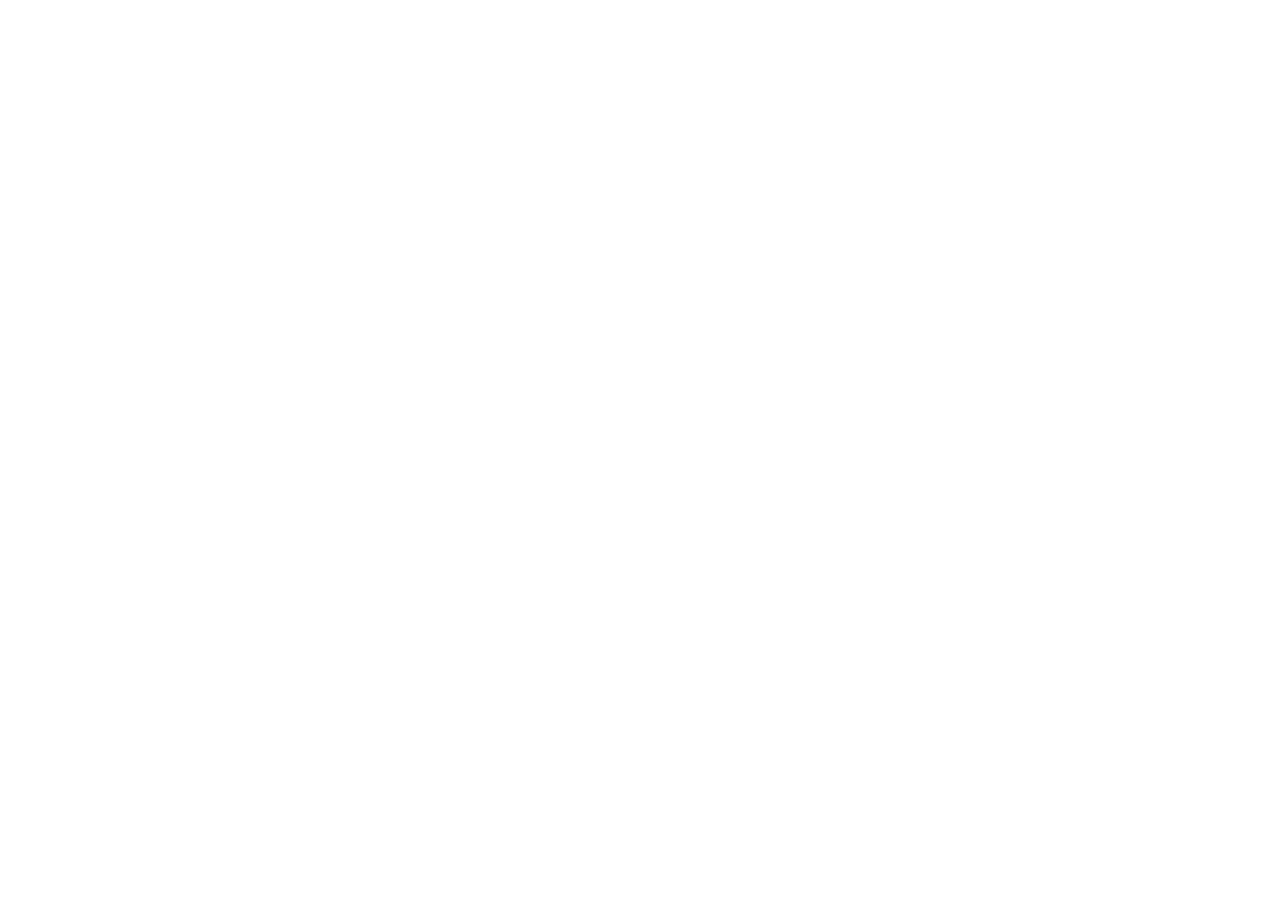
==== index.html @ 25407924 "Create index.html" ====
<!DOCTYPE html>
<html lang="en">
<head>
    <meta charset="UTF-8">
    <meta name="viewport" content="width=device-width, initial-scale=1.0">
    <meta http-equiv="X-UA-Compatible" content="ie=edge">
    <title>Document</title>
</head>
<body>
    
</body>
</html>
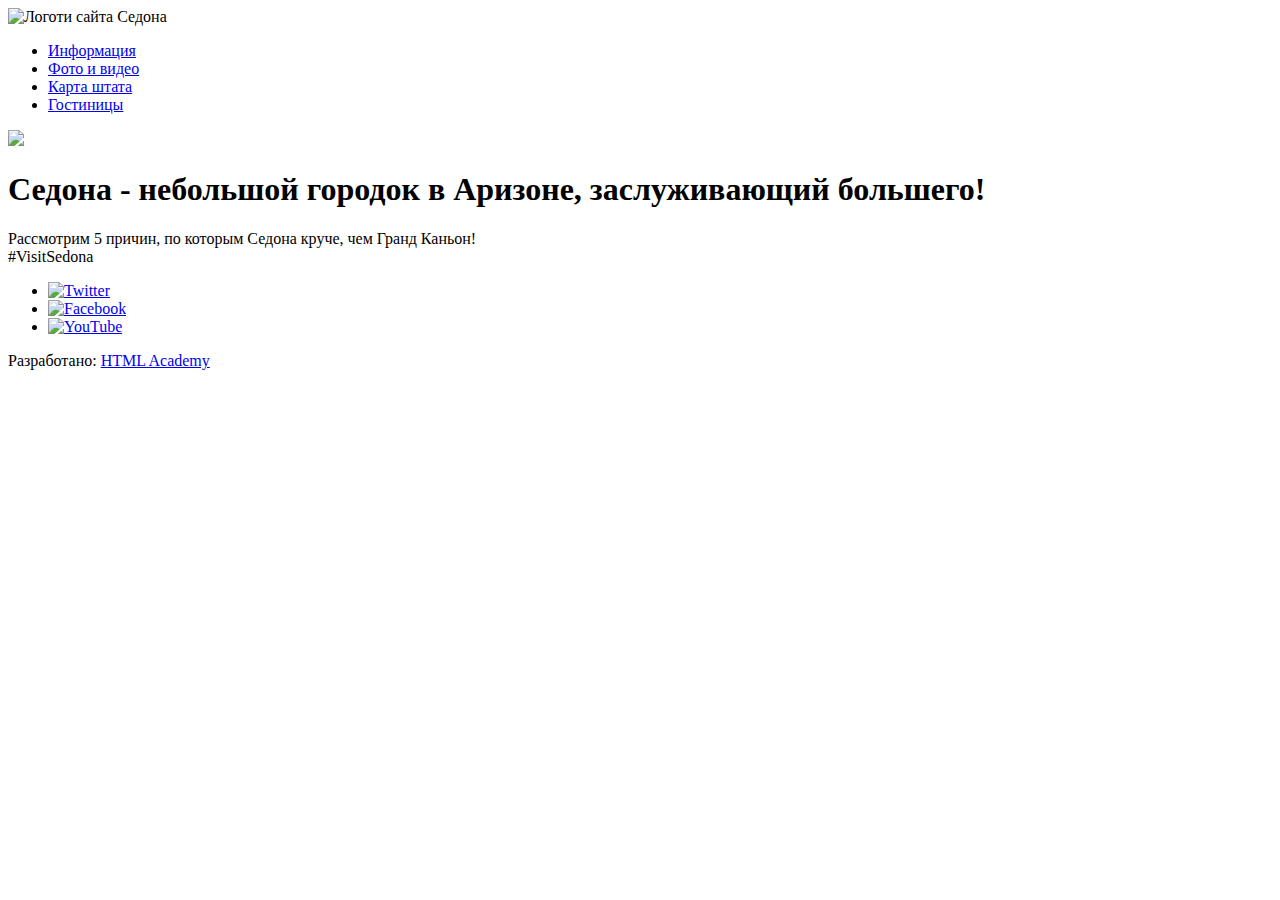
==== commit d10720ee: "Разметка Sedona" ====
--- a/index.html
+++ b/index.html
@@ -1,12 +1,56 @@
 <!DOCTYPE html>
-<html lang="en">
+<html lang="ru">
 <head>
     <meta charset="UTF-8">
     <meta name="viewport" content="width=device-width, initial-scale=1.0">
     <meta http-equiv="X-UA-Compatible" content="ie=edge">
-    <title>Document</title>
+    <title>Sedona</title>
 </head>
 <body>
-    
+    <header class="main-header">
+        <nav class="main-navigation">
+            <a class="main-header-logo">
+                <img src="#" width="150" height="150" alt="Логоти сайта Седона">
+            </a>
+            <ul class="site-navigation">
+                <li><a href="info.html">Информация</a></li>
+                <li><a href="gallery.html">Фото и видео</a></li>
+                <li><a href="map.html">Карта штата</a></li>
+                <li><a href="hotels.html">Гостиницы</a></li>
+            </ul>
+        </nav>
+    </header>
+
+    <main class="container">
+        <div class="welcome">
+            <img src="#">
+            <h1 class="breadcumbers">Седона - небольшой городок в Аризоне, заслуживающий большего!</h1>
+        </div>
+        <section class="advantage">
+            <span>Рассмотрим 5 причин, по которым Седона круче, чем Гранд Каньон!</span>
+            
+        </section>
+    </main>
+
+    <footer class="main-footer">
+        <span class="teg">#VisitSedona</span>
+        <div class="social">
+            <ul class="social-button">
+                <li class="Twitter">
+                    <a href="#"><Img src="#" alt="Twitter"></a>
+                </li>
+                <li class="Facebook">
+                    <a href="#"><Img src="#" alt="Facebook"></a>
+                </li>
+                <li class="YouTube">
+                    <a href="#"><Img src="#" alt="YouTube"></a>
+                </li>
+            </ul>
+        </div>
+        <div class="footer-copyriht">
+            <span>Разработано:</span>
+            <a class="button" href="https://htmlacademy.ru">HTML Academy</a>
+        </div>
+    </footer>
 </body>
 </html>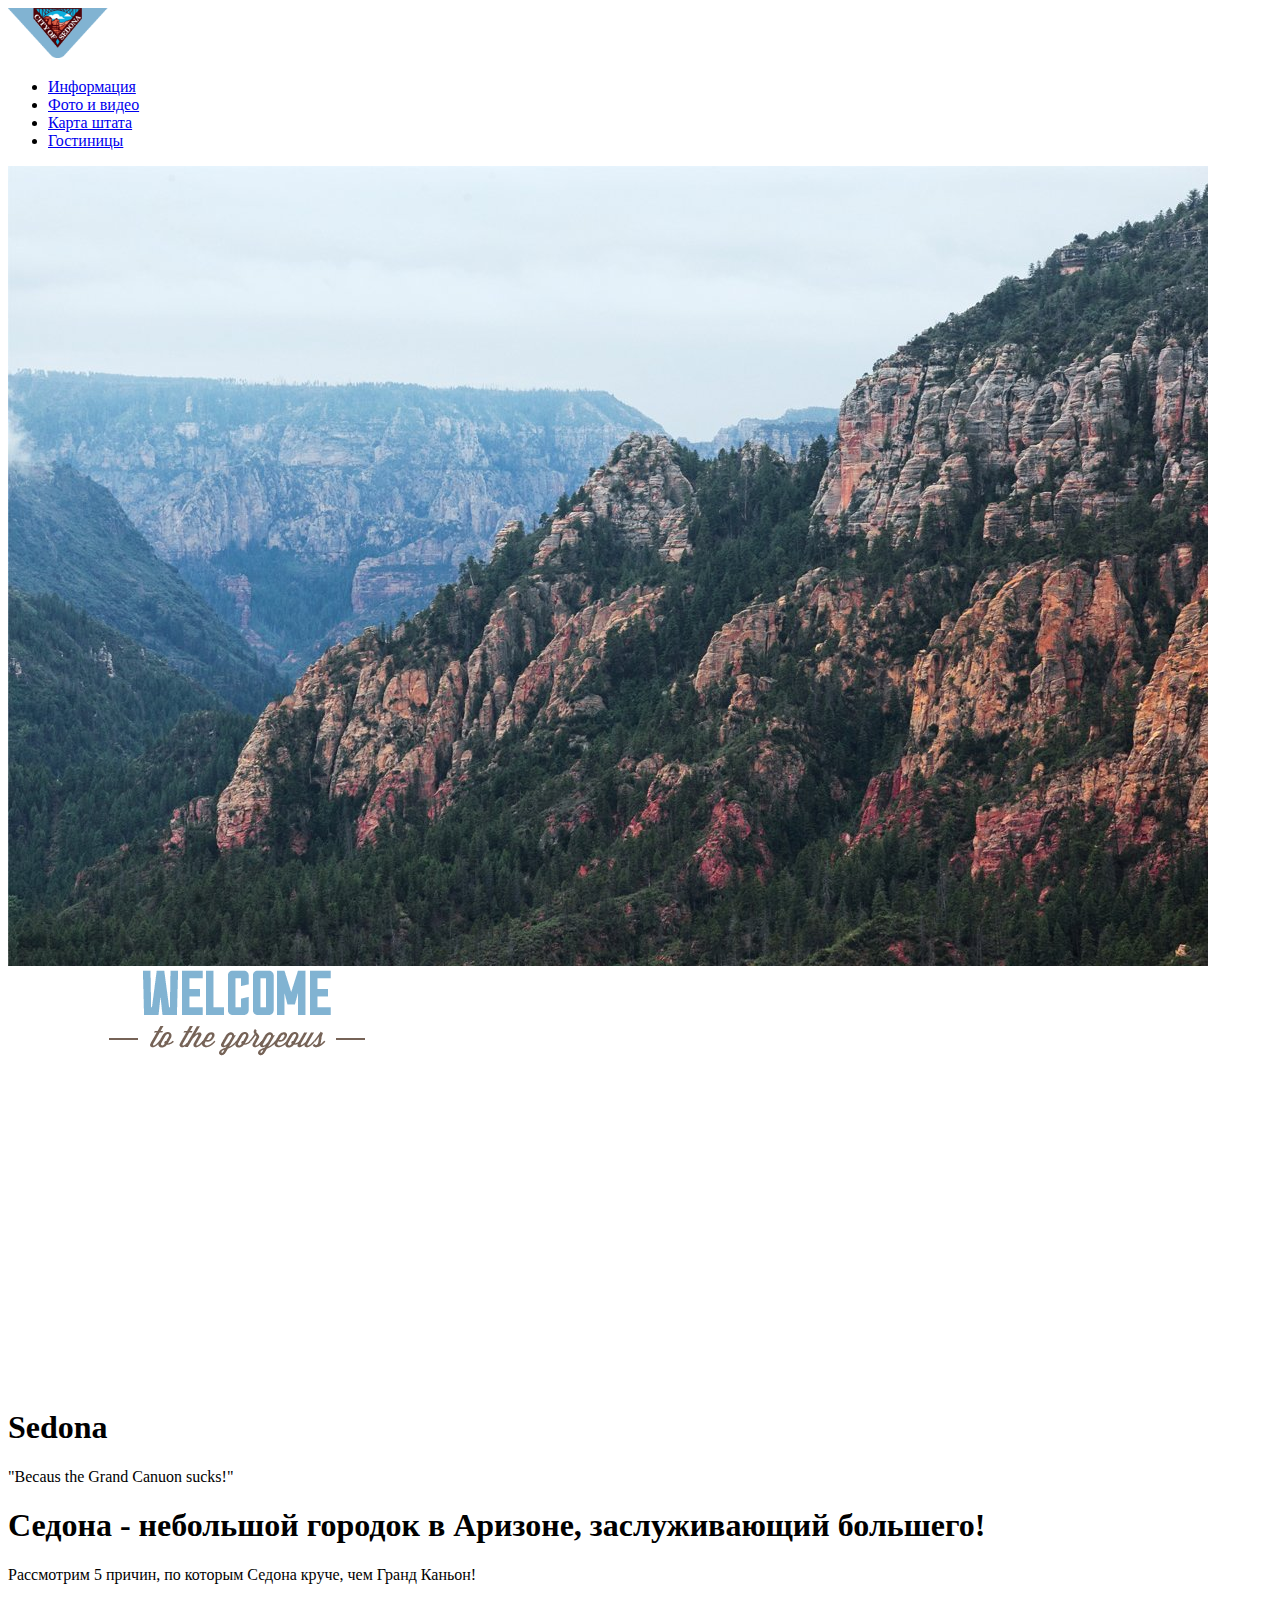
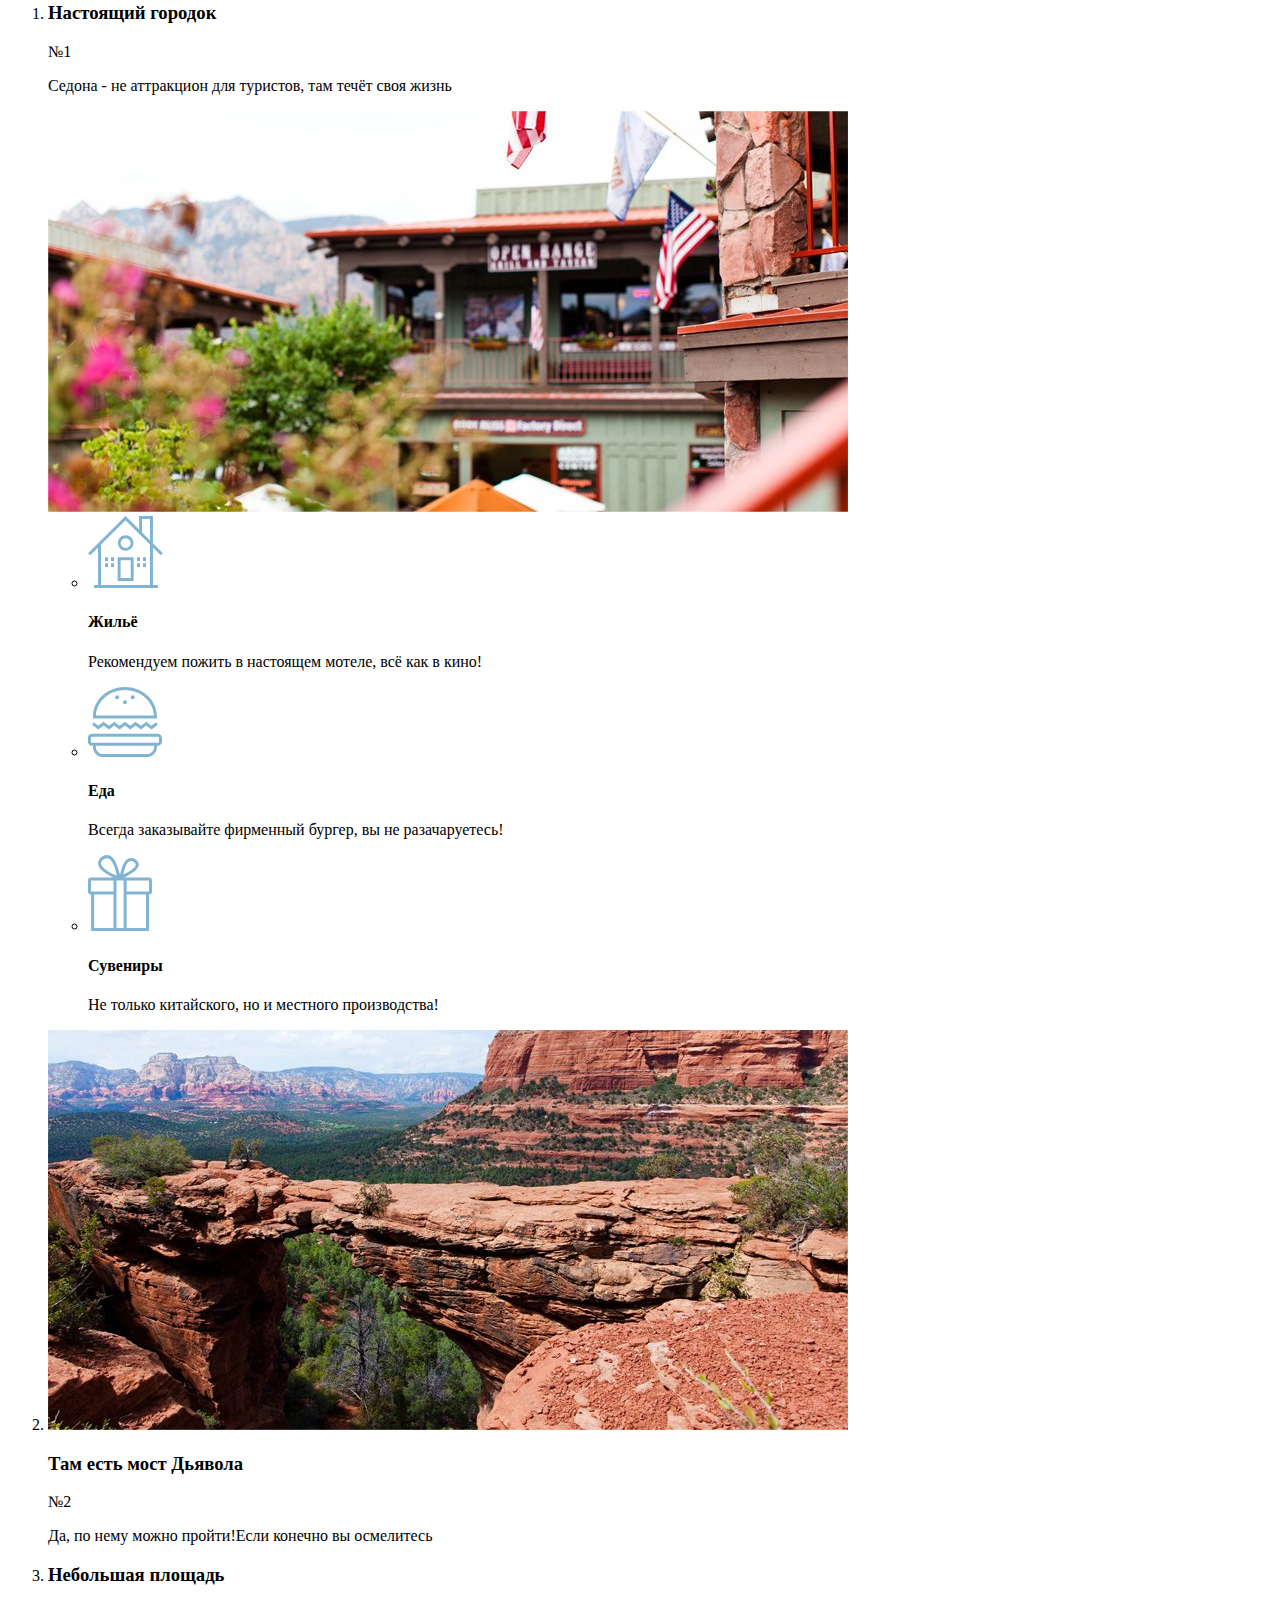
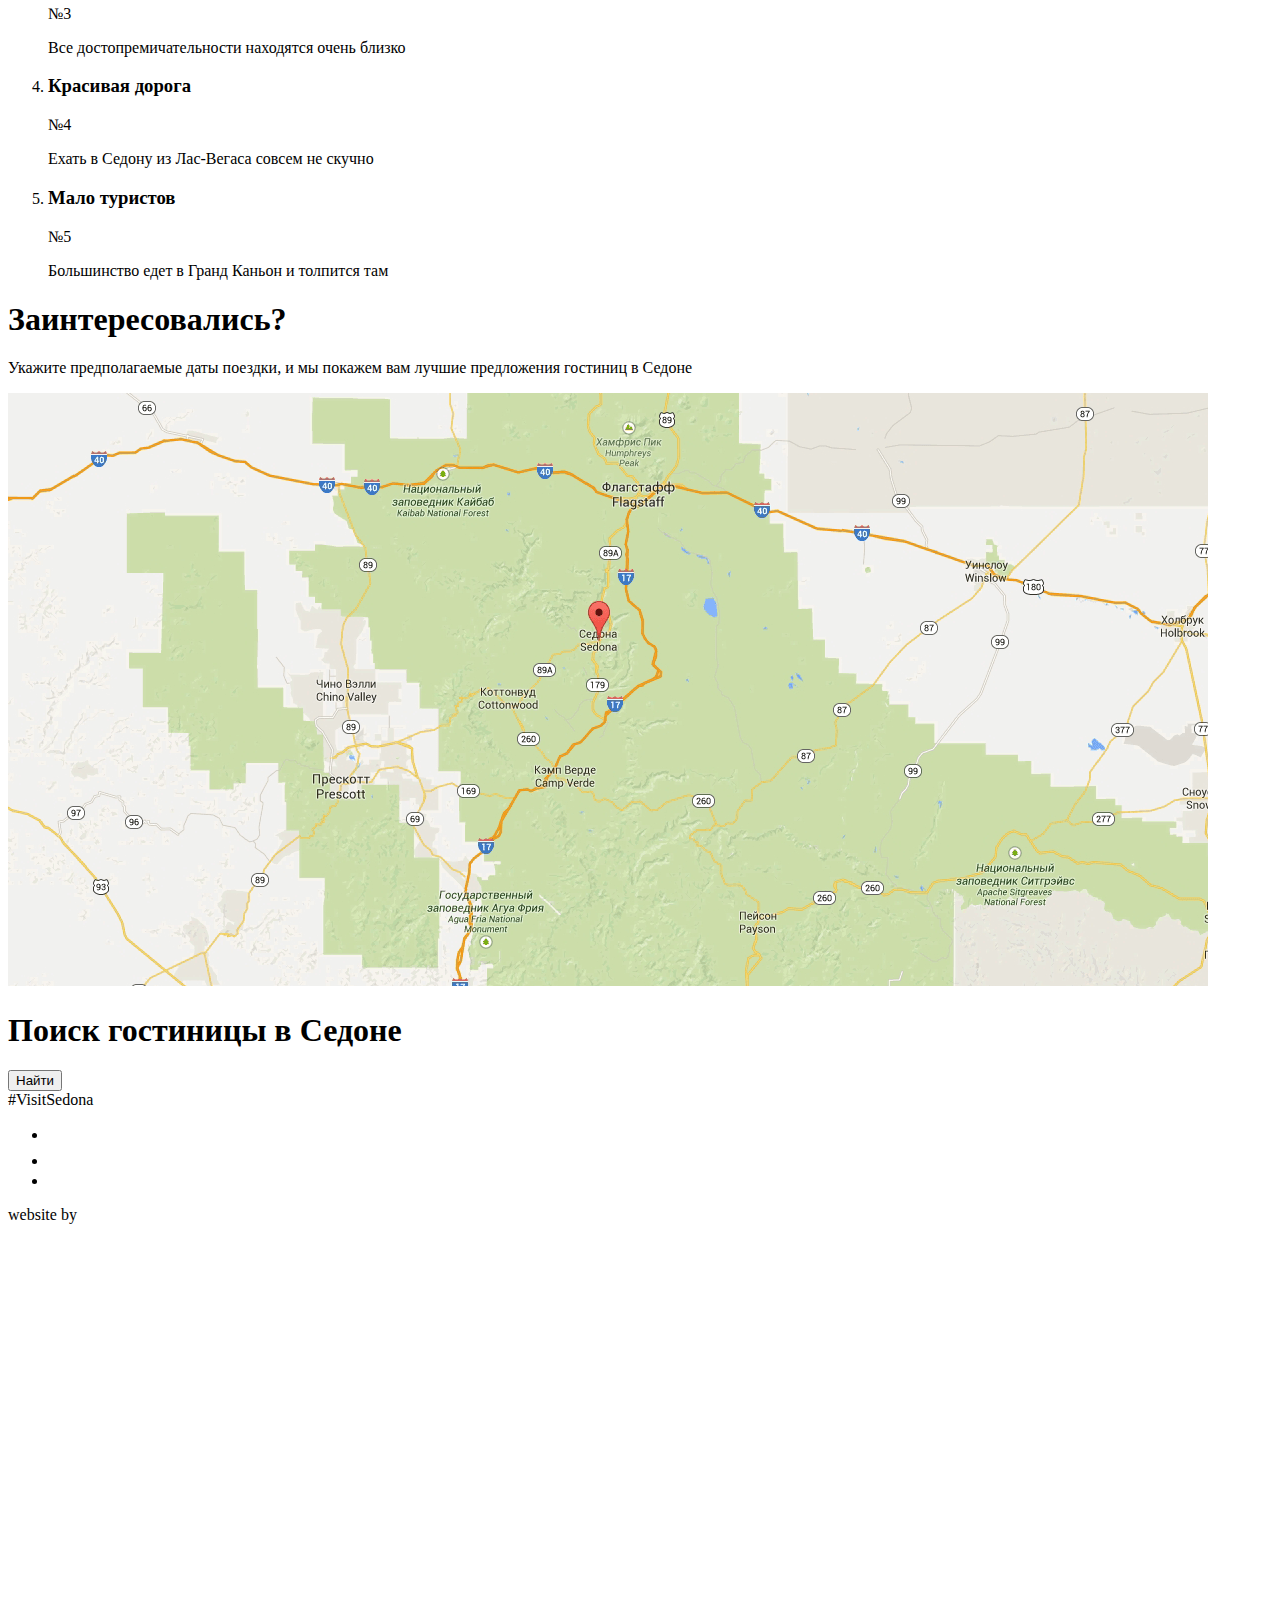
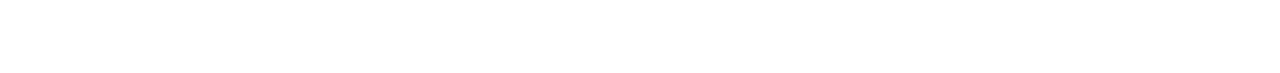
==== commit 0ec1bc1a: "Добавлены изображения, разметкa main и footer" ====
--- a/index.html
+++ b/index.html
@@ -4,13 +4,14 @@
     <meta charset="UTF-8">
     <meta name="viewport" content="width=device-width, initial-scale=1.0">
     <meta http-equiv="X-UA-Compatible" content="ie=edge">
-    <title>Sedona</title>
+    <title>Sedona - городок в Аризоне</title>
 </head>
+
 <body>
     <header class="main-header">
         <nav class="main-navigation">
             <a class="main-header-logo">
-                <img src="#" width="150" height="150" alt="Логоти сайта Седона">
+                <img src="img/sedona-logo.png" width="100" height="50" alt="Логоти сайта Седона">
             </a>
             <ul class="site-navigation">
                 <li><a href="info.html">Информация</a></li>
@@ -22,13 +23,85 @@
     </header>
 
     <main class="container">
+        <!--Приветствие-->
         <div class="welcome">
-            <img src="#">
-            <h1 class="breadcumbers">Седона - небольшой городок в Аризоне, заслуживающий большего!</h1>
+            <img src="img/showcase-bg.jpg">
+            <img src="img/welcome.png">
+            <img src="img/showcase-shape.png">
+            <h1>Sedona</h1>
+            <p>"Becaus the Grand Canuon sucks!"</p>
+            <h1 class="about">Седона - небольшой городок в Аризоне, заслуживающий большего!</h1>
         </div>
+        <!--Преимущества-->
         <section class="advantage">
             <span>Рассмотрим 5 причин, по которым Седона круче, чем Гранд Каньон!</span>
-            
+            <ol>
+                <li>
+                    <!--как определить размеры изображений-->
+                    <h3>Настоящий городок</h3>
+                    <p>№1</p>
+                    <p>Седона - не аттракцион для туристов, там течёт своя жизнь</p>
+                    <img src="img/sedona-photo1.jpg" alt="Фотография города Седона">
+                    <!--Жильё, еда, сувениры-->
+                    <ul>
+                        <li>
+                            <img src="img/house-icon.svg">
+                            <h4>Жильё</h4>
+                            <p>Рекомендуем пожить в настоящем мотеле, всё как в кино!</p>
+                        </li>
+                        <li>
+                            <img src="img/burger-icon.svg">
+                            <h4>Еда</h4>
+                            <p>Всегда заказывайте фирменный бургер, вы не разачаруетесь!</p>
+                        </li>
+                        <li>
+                            <img src="img/gift-icon.svg">
+                            <h4>Сувениры</h4>
+                            <p>Не только китайского, но и местного производства!</p>
+                        </li>
+                    </ul>
+                </li>
+
+                <li>
+                    <img src="img/sedona-photo2.jpg" alt="Фотография города Седона">
+                    <h3>Там есть мост Дьявола</h3>
+                    <p>№2</p>
+                    <p>Да, по нему можно пройти!Если конечно вы осмелитесь</p>
+                </li>
+
+                <li>
+                    <h3>Небольшая площадь</h3>
+                    <p>№3</p>
+                    <p>Все достопремичательности находятся очень близко</p>
+                </li>
+
+                <li>
+                    <h3>Красивая дорога</h3>
+                    <p>№4</p>
+                    <p>Ехать в Седону из Лас-Вегаса совсем не скучно</p>
+                </li>
+
+                <li>
+                    <h3>Мало туристов</h3>
+                    <p>№5</p>
+                    <p>Большинство едет в Гранд Каньон и толпится там</p>
+                </li>
+            </ol>
+        </section>
+        <!--Интерес-->
+        <div>
+            <h1>Заинтересовались?</h1>
+            <p>Укажите предполагаемые даты поездки, и мы покажем вам лучшие предложения гостиниц в Седоне</p>
+            <img src="img/map.png">
+        </div>
+
+        <section class="modal">
+            <h1>Поиск гостиницы в Седоне</h1>
+            <form>
+                <!--Здесь будет форма-->
+                <!--какой атрибут задается <button>, чтобы при наведении на конпку менялся крусор?-->
+                <button>Найти</button>
+            </form>
         </section>
     </main>
 
@@ -37,19 +110,20 @@
         <div class="social">
             <ul class="social-button">
                 <li class="Twitter">
-                    <a href="#"><Img src="#" alt="Twitter"></a>
+                    <!--Хочу добавить атрибут target. Что указывать в кавычках?-->
+                    <a href="https://twitter.com/"><img src="img/twitter-icon.svg" alt="Twitter"></a>
                 </li>
                 <li class="Facebook">
-                    <a href="#"><Img src="#" alt="Facebook"></a>
+                    <a href="https://ru-ru.facebook.com/"><img src="img/fb-icon.svg" alt="Facebook"></a>
                 </li>
                 <li class="YouTube">
-                    <a href="#"><Img src="#" alt="YouTube"></a>
+                    <a href="https://www.youtube.com/"><img src="img/youtube-icon.svg" alt="YouTube"></a>
                 </li>
             </ul>
         </div>
         <div class="footer-copyriht">
-            <span>Разработано:</span>
-            <a class="button" href="https://htmlacademy.ru">HTML Academy</a>
+            <span>website by</span>
+            <a class="button" href="https://htmlacademy.ru"><img src="img/htmlacademy-logo.svg"></a>
         </div>
     </footer>
 </body>
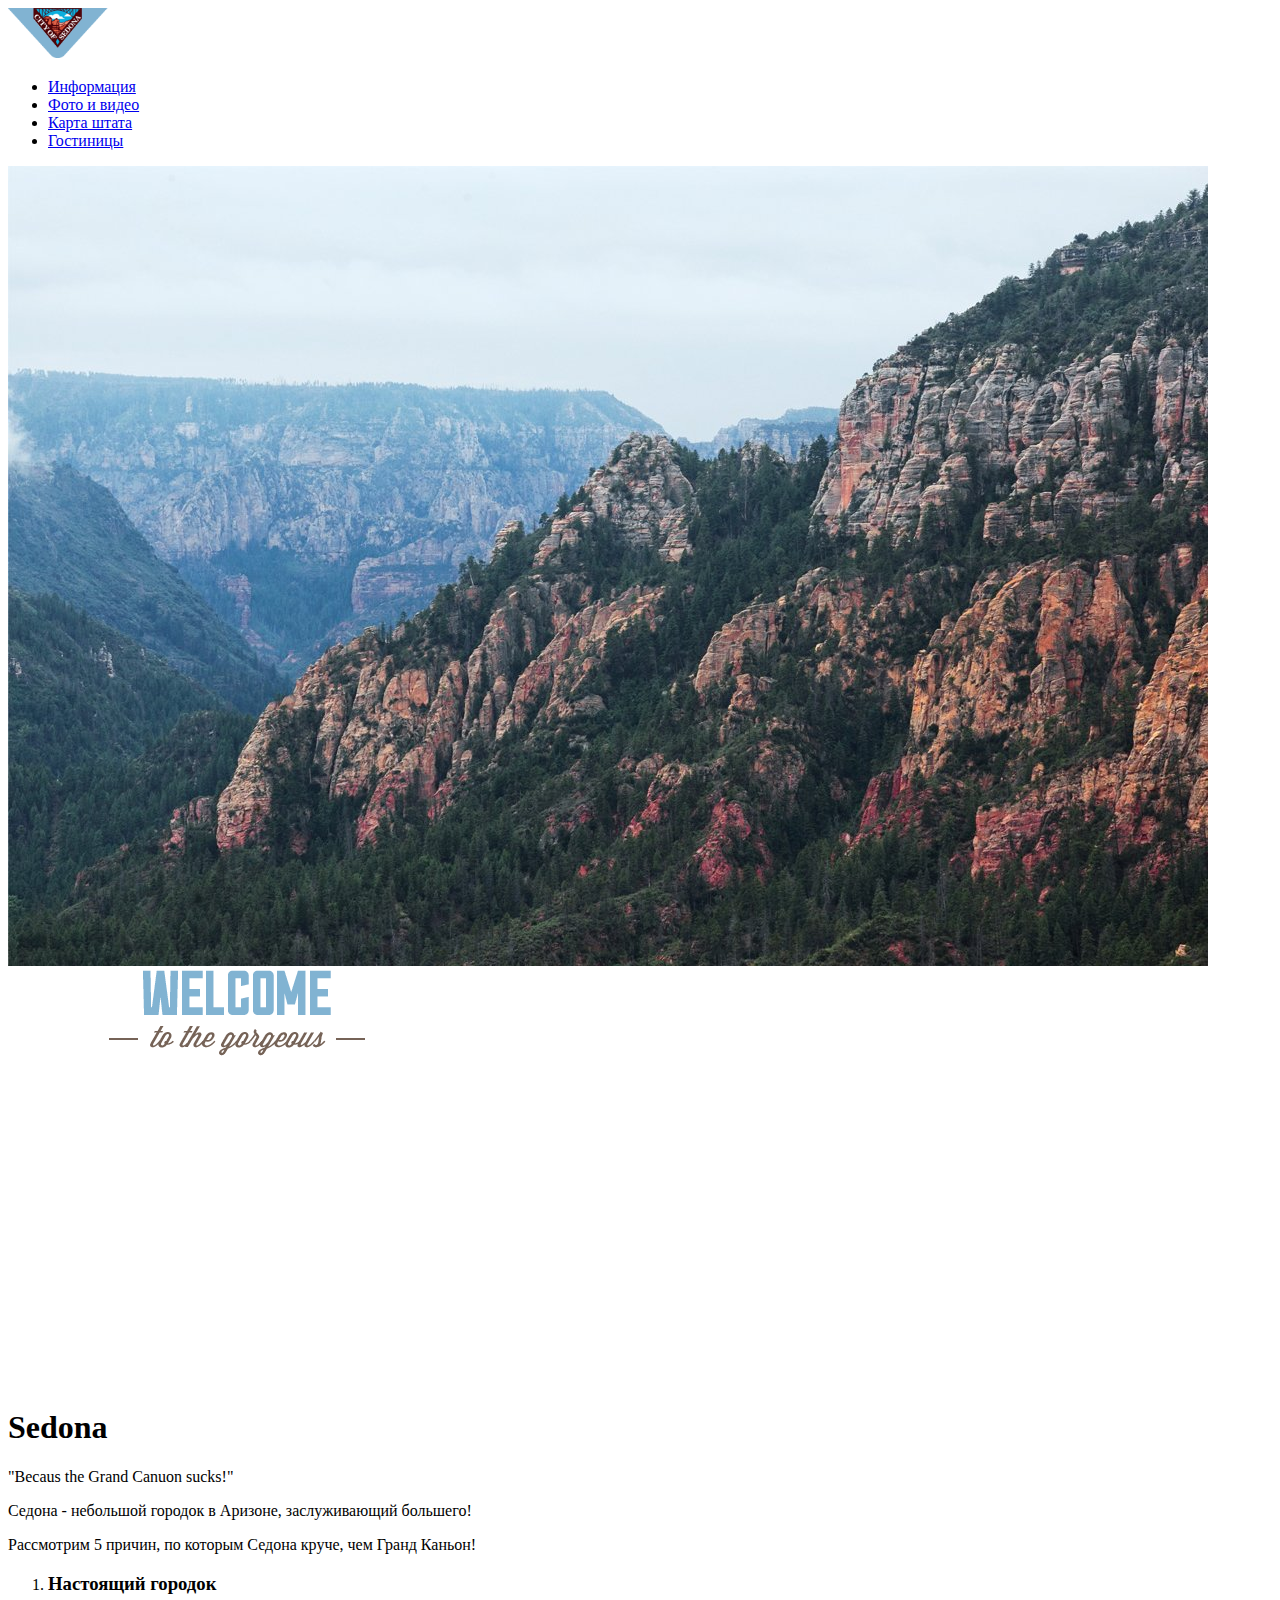
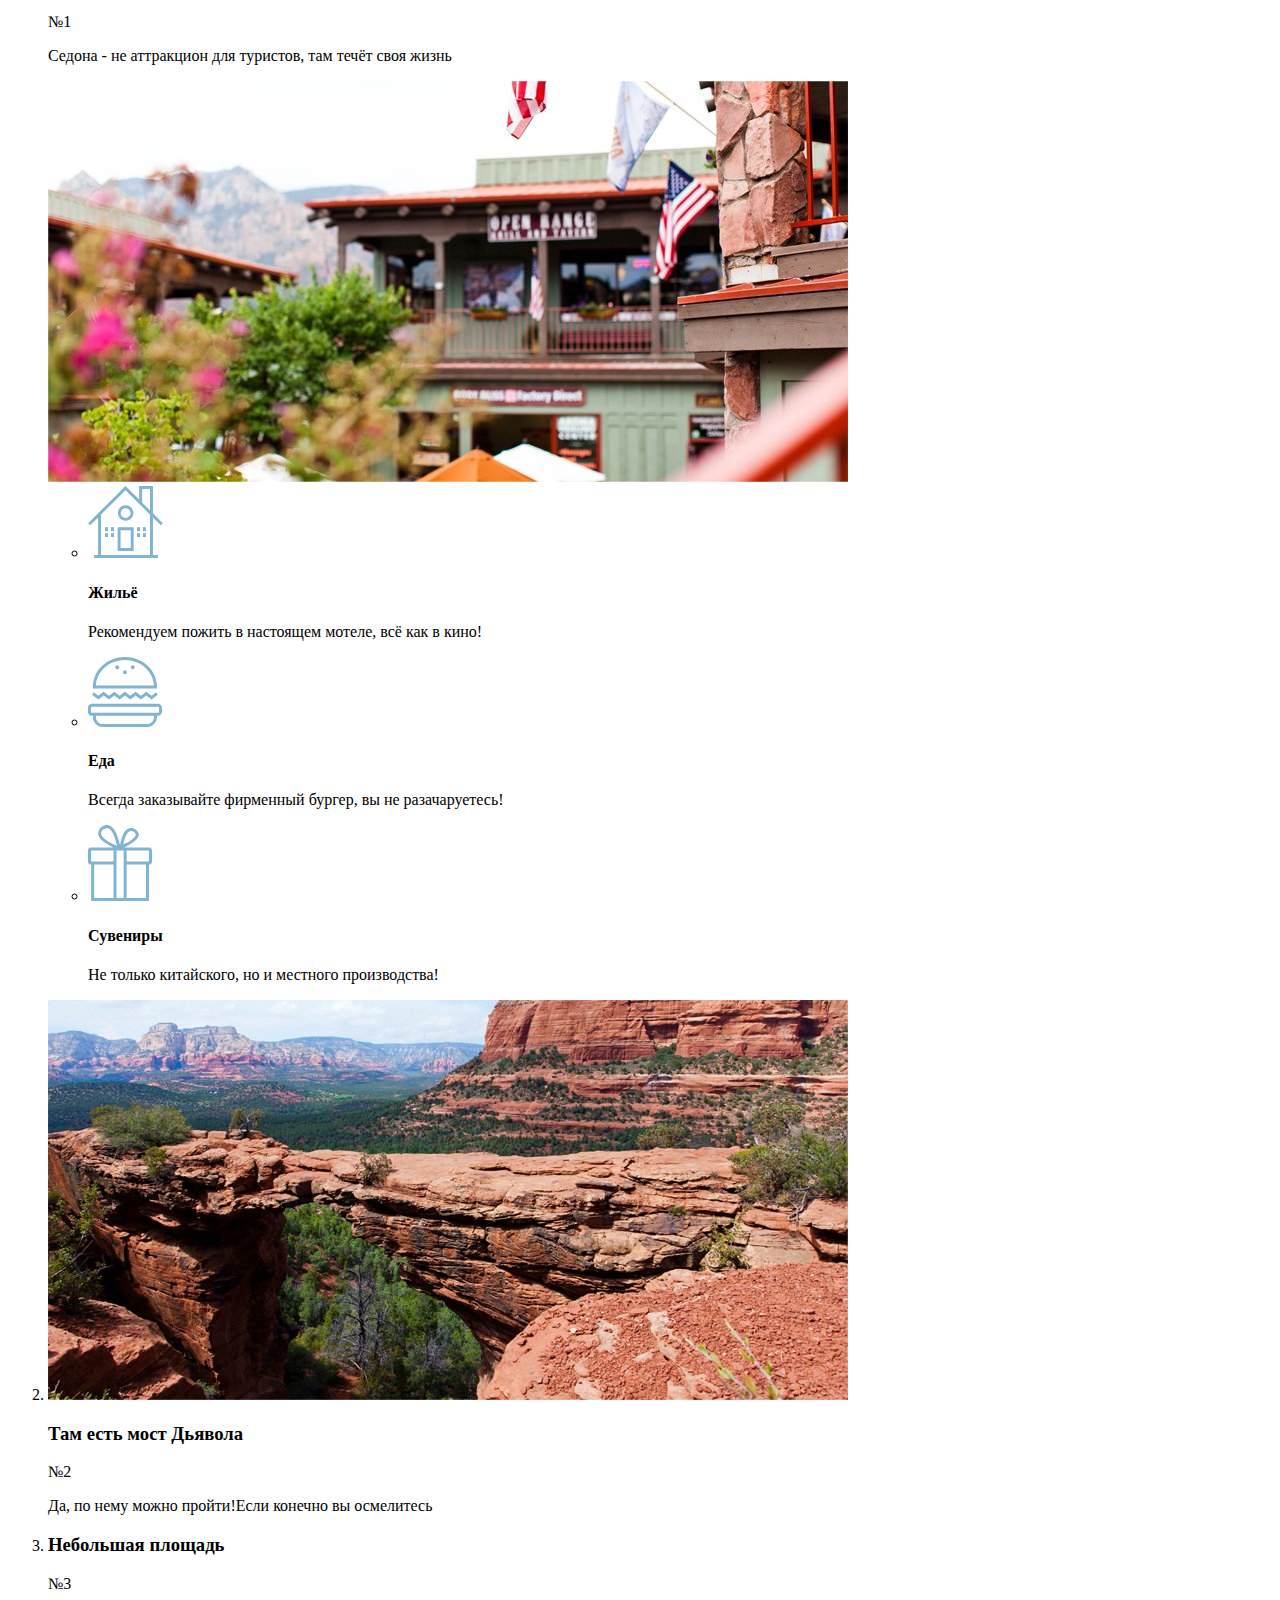
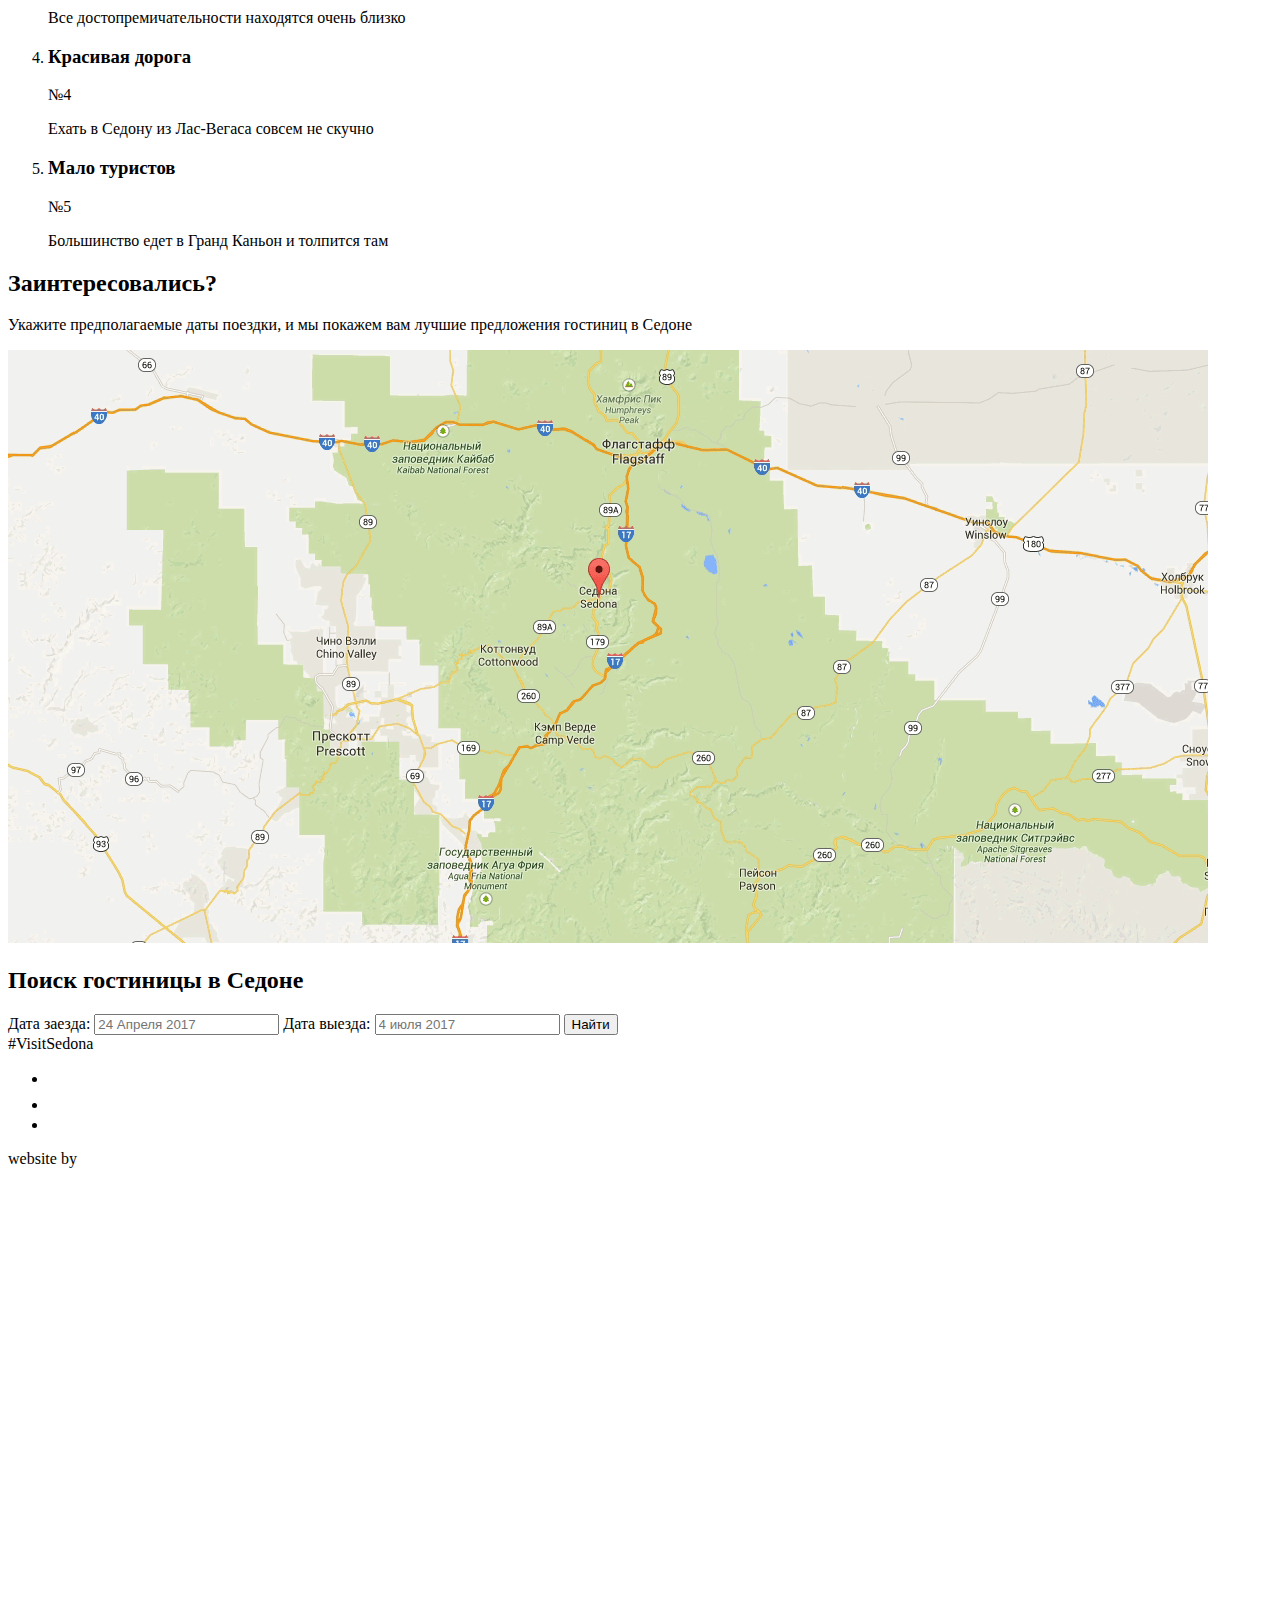
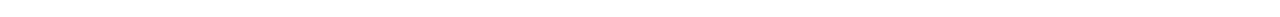
==== commit cb83b109: "добавлена страница hotels.html" ====
--- a/index.html
+++ b/index.html
@@ -25,12 +25,13 @@
     <main class="container">
         <!--Приветствие-->
         <div class="welcome">
+            <!--картинки обернутся в bg-->
             <img src="img/showcase-bg.jpg">
             <img src="img/welcome.png">
             <img src="img/showcase-shape.png">
             <h1>Sedona</h1>
             <p>"Becaus the Grand Canuon sucks!"</p>
-            <h1 class="about">Седона - небольшой городок в Аризоне, заслуживающий большего!</h1>
+            <p class="about">Седона - небольшой городок в Аризоне, заслуживающий большего!</p>
         </div>
         <!--Преимущества-->
         <section class="advantage">
@@ -89,17 +90,22 @@
             </ol>
         </section>
         <!--Интерес-->
-        <div>
-            <h1>Заинтересовались?</h1>
-            <p>Укажите предполагаемые даты поездки, и мы покажем вам лучшие предложения гостиниц в Седоне</p>
-            <img src="img/map.png">
-        </div>
-
-        <section class="modal">
-            <h1>Поиск гостиницы в Седоне</h1>
-            <form>
-                <!--Здесь будет форма-->
-                <!--какой атрибут задается <button>, чтобы при наведении на конпку менялся крусор?-->
+        <section class="hotel-search">
+            <div>
+                <h2>Заинтересовались?</h2>
+                <p>Укажите предполагаемые даты поездки, и мы покажем вам лучшие предложения гостиниц в Седоне</p>
+                <img src="img/map.png">
+            </div>
+            <h2>Поиск гостиницы в Седоне</h2>
+            <form class="found"  action="https://echo.htmlacademy.ru" method="post">
+                <label for="ad">
+                    Дата заезда:
+                    <input type="text" name="arrival-date" value="" placeholder="24 Апреля 2017" id="ad">
+                </label>
+                <label for="dd">
+                    Дата выезда:
+                    <input type="text" name="date-departure" value="" placeholder="4 июля 2017" id="dd">
+                </label>
                 <button>Найти</button>
             </form>
         </section>
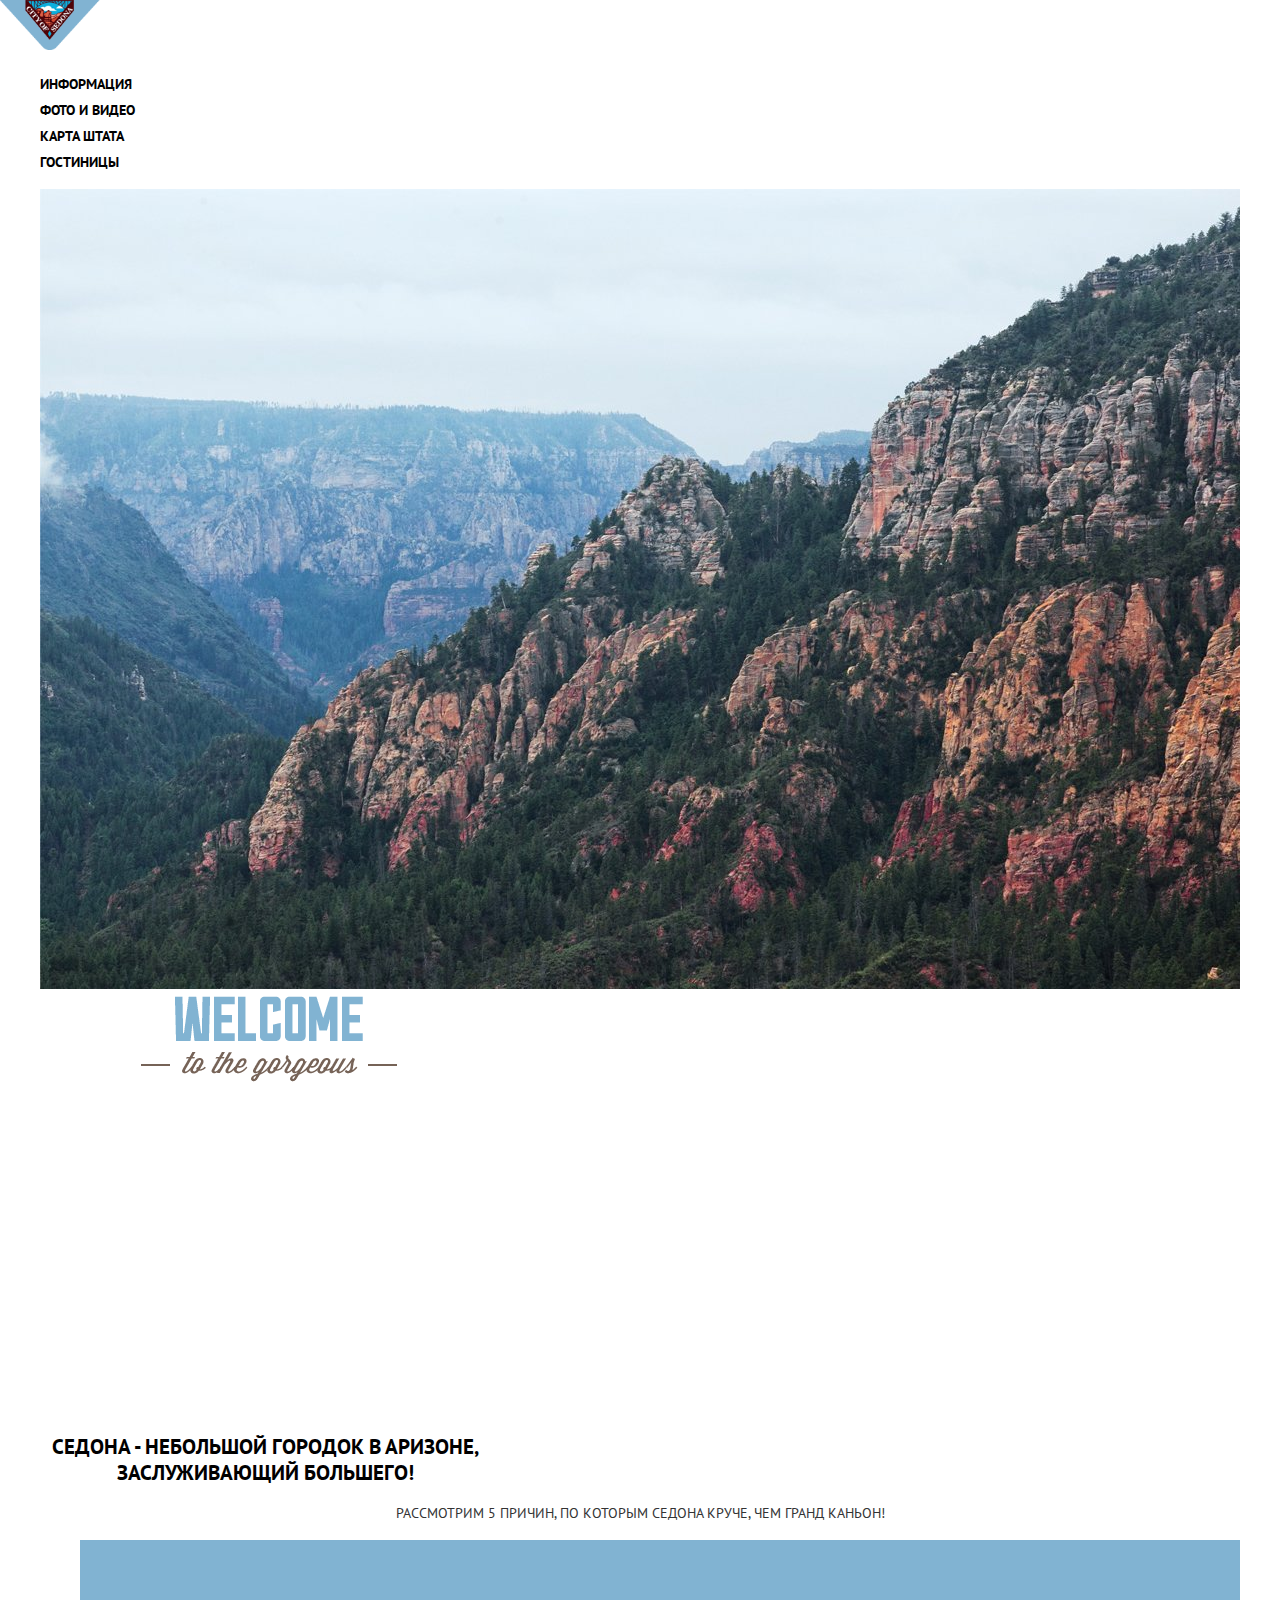
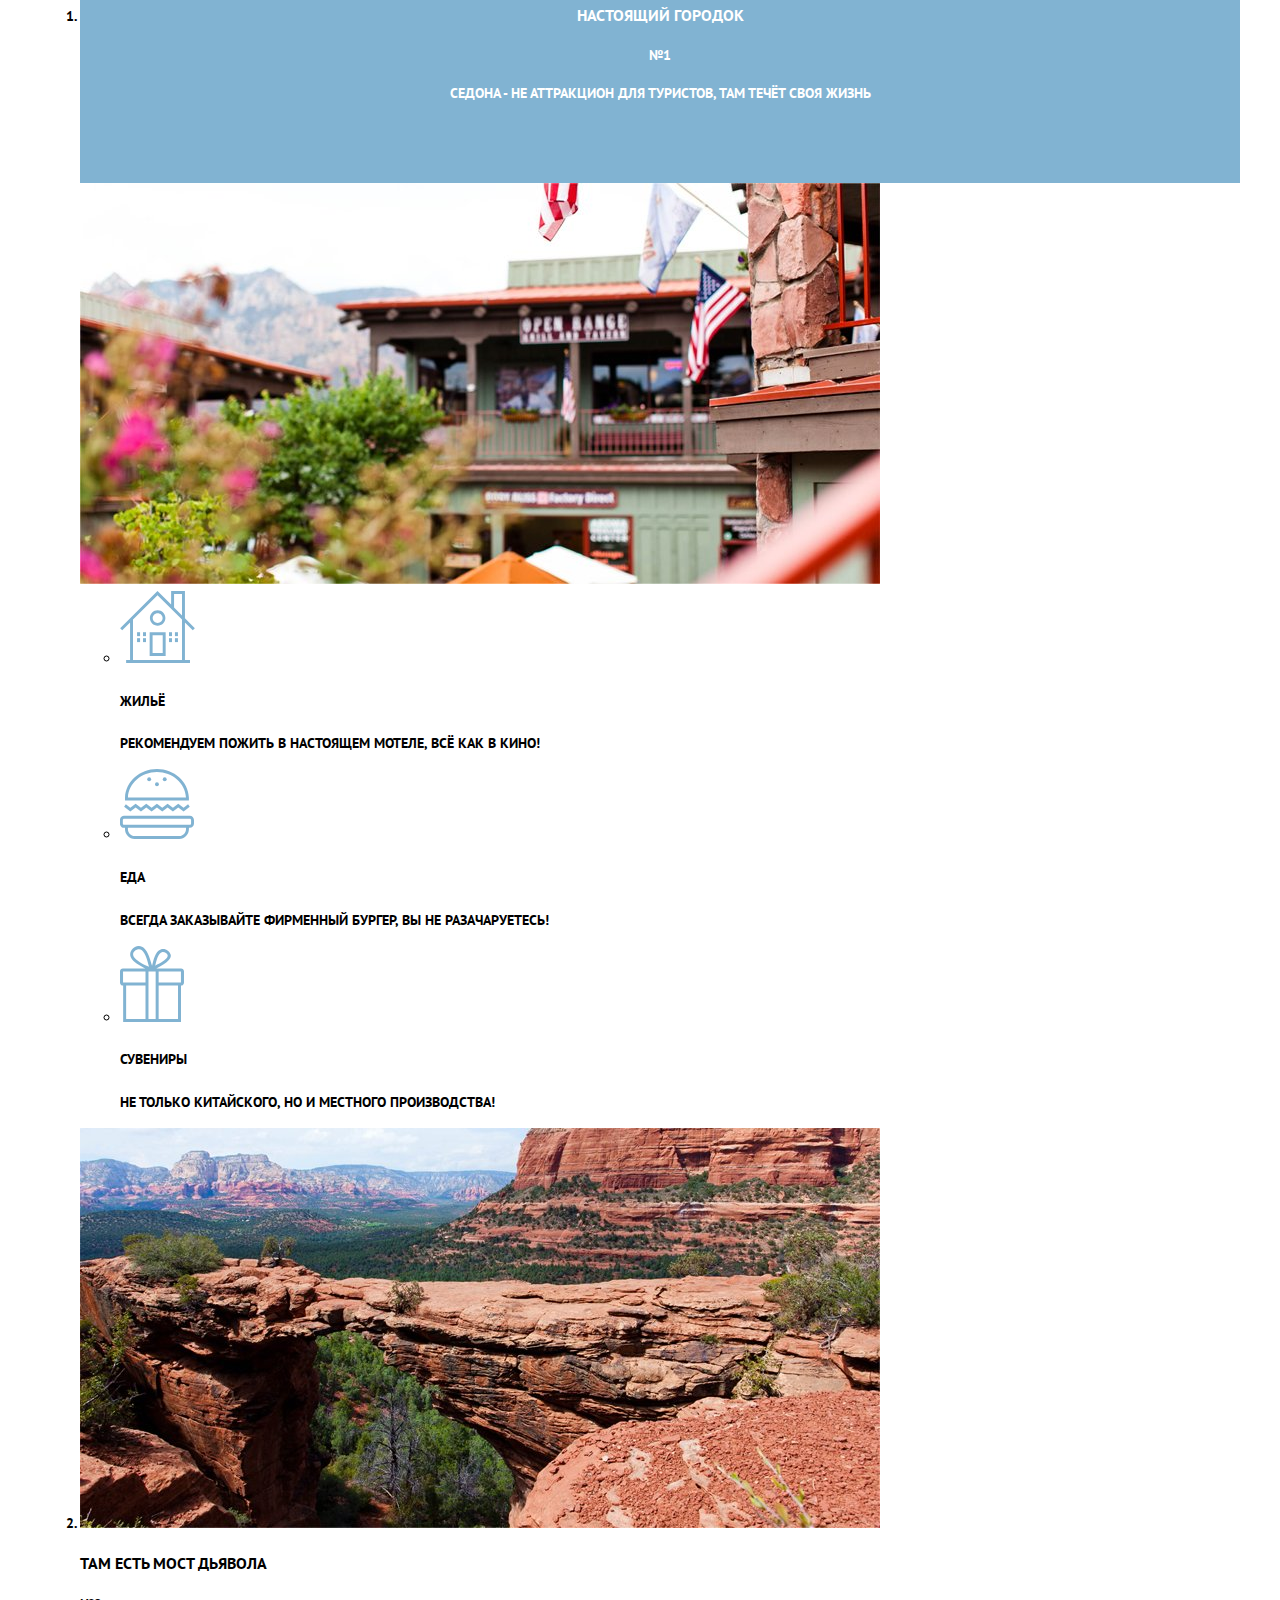
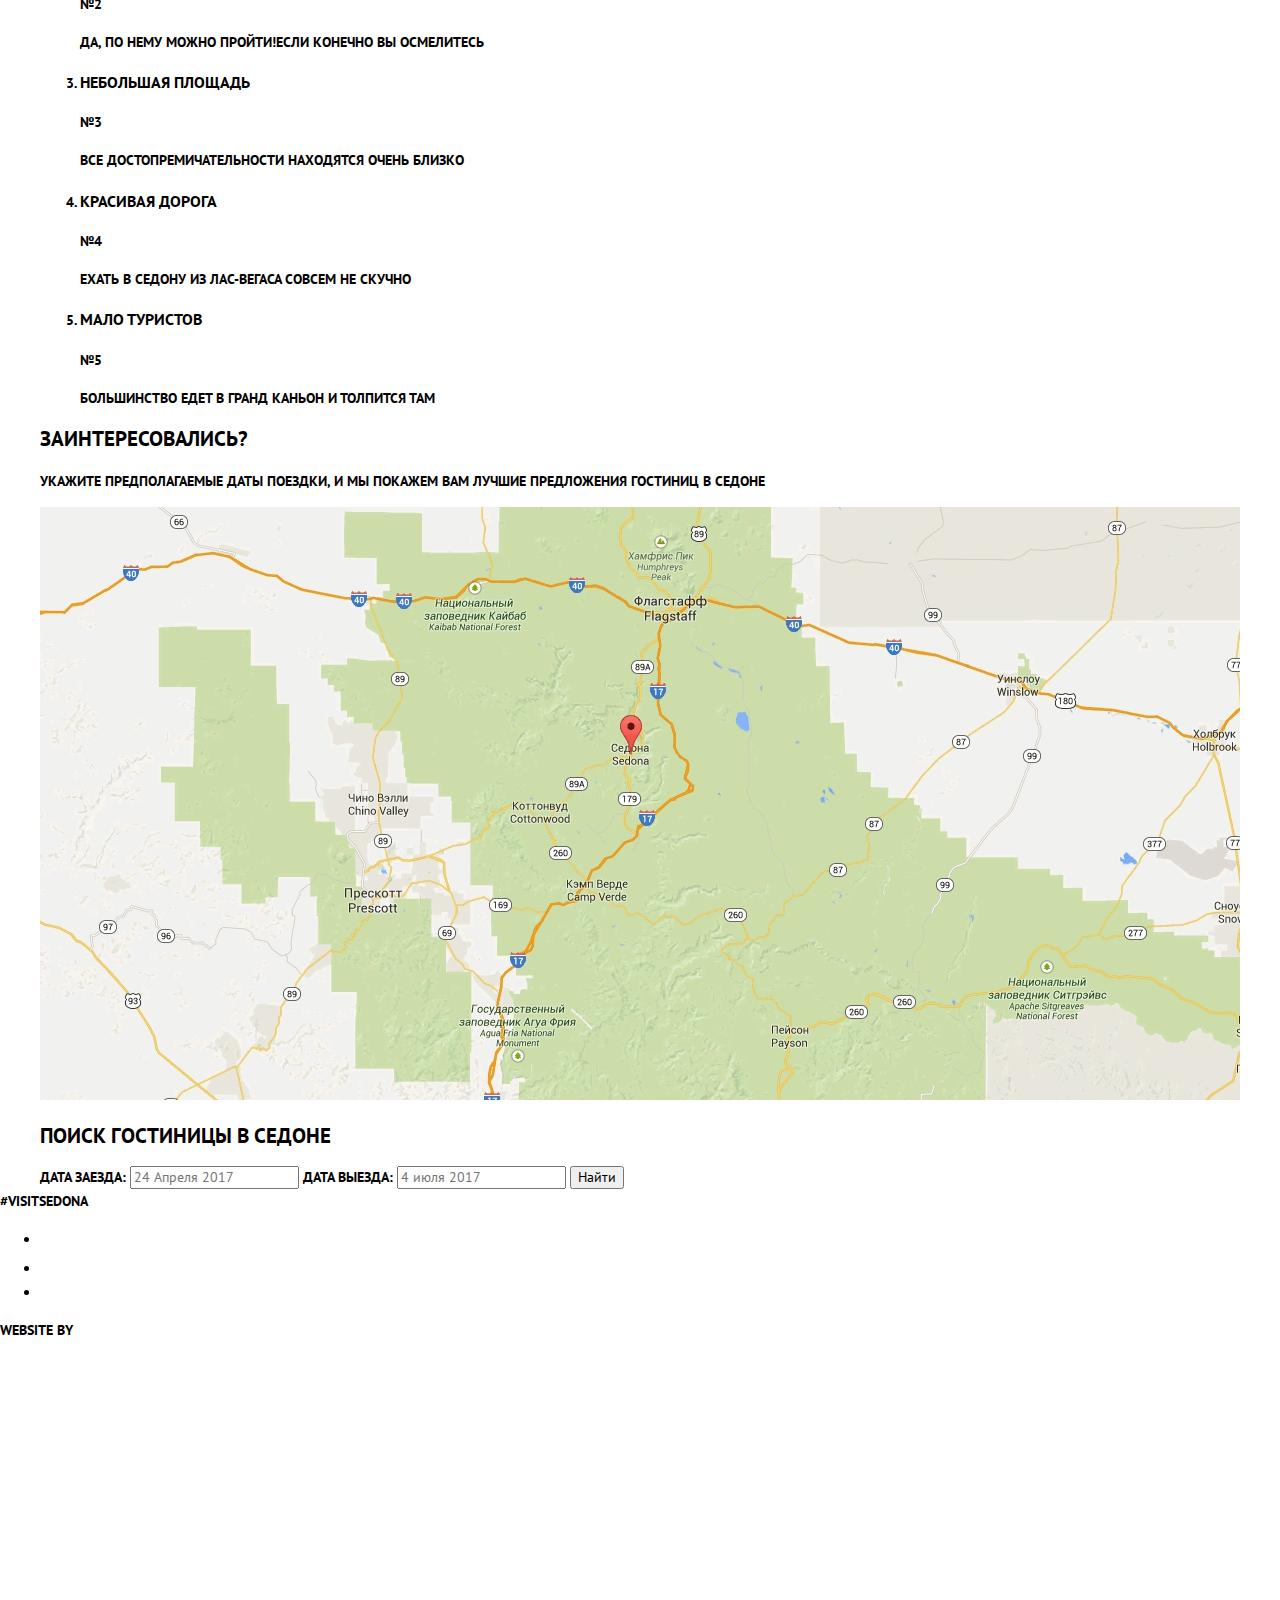
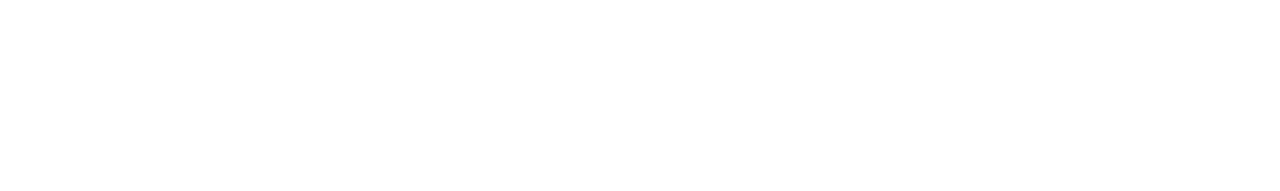
==== commit 129efc75: "css" ====
--- a/index.html
+++ b/index.html
@@ -1,10 +1,14 @@
 <!DOCTYPE html>
 <html lang="ru">
+
 <head>
     <meta charset="UTF-8">
     <meta name="viewport" content="width=device-width, initial-scale=1.0">
     <meta http-equiv="X-UA-Compatible" content="ie=edge">
     <title>Sedona - городок в Аризоне</title>
+    <link href="https://fonts.googleapis.com/css?family=PT+Sans:400,700&display=swap" rel="stylesheet">
+    <link href="normalize.css" rel="stylesheet">
+    <link href="style.css" rel="stylesheet">
 </head>
 
 <body>
@@ -14,10 +18,10 @@
                 <img src="img/sedona-logo.png" width="100" height="50" alt="Логоти сайта Седона">
             </a>
             <ul class="site-navigation">
-                <li><a href="info.html">Информация</a></li>
-                <li><a href="gallery.html">Фото и видео</a></li>
-                <li><a href="map.html">Карта штата</a></li>
-                <li><a href="hotels.html">Гостиницы</a></li>
+                <li><a class="site-link" href="info.html">Информация</a></li>
+                <li><a class="site-link" href="gallery.html">Фото и видео</a></li>
+                <li><a class="site-link" href="map.html">Карта штата</a></li>
+                <li><a class="site-link" href="hotels.html">Гостиницы</a></li>
             </ul>
         </nav>
     </header>
@@ -29,19 +33,19 @@
             <img src="img/showcase-bg.jpg">
             <img src="img/welcome.png">
             <img src="img/showcase-shape.png">
-            <h1>Sedona</h1>
-            <p>"Becaus the Grand Canuon sucks!"</p>
-            <p class="about">Седона - небольшой городок в Аризоне, заслуживающий большего!</p>
+            <h1 class="about">Седона - небольшой городок в Аризоне, заслуживающий большего!</h1>
         </div>
         <!--Преимущества-->
         <section class="advantage">
-            <span>Рассмотрим 5 причин, по которым Седона круче, чем Гранд Каньон!</span>
+            <span class="advantage-title">Рассмотрим 5 причин, по которым Седона круче, чем Гранд Каньон!</span>
             <ol>
                 <li>
                     <!--как определить размеры изображений-->
-                    <h3>Настоящий городок</h3>
-                    <p>№1</p>
-                    <p>Седона - не аттракцион для туристов, там течёт своя жизнь</p>
+                    <div class="advantege-wrapper">
+                        <h3>Настоящий городок</h3>
+                        <p>№1</p>
+                        <p>Седона - не аттракцион для туристов, там течёт своя жизнь</p>
+                    </div>
                     <img src="img/sedona-photo1.jpg" alt="Фотография города Седона">
                     <!--Жильё, еда, сувениры-->
                     <ul>
@@ -64,6 +68,7 @@
                 </li>
 
                 <li>
+                    <!--div-->
                     <img src="img/sedona-photo2.jpg" alt="Фотография города Седона">
                     <h3>Там есть мост Дьявола</h3>
                     <p>№2</p>
@@ -97,7 +102,7 @@
                 <img src="img/map.png">
             </div>
             <h2>Поиск гостиницы в Седоне</h2>
-            <form class="found"  action="https://echo.htmlacademy.ru" method="post">
+            <form class="found" action="https://echo.htmlacademy.ru" method="post">
                 <label for="ad">
                     Дата заезда:
                     <input type="text" name="arrival-date" value="" placeholder="24 Апреля 2017" id="ad">
@@ -133,4 +138,5 @@
         </div>
     </footer>
 </body>
+
 </html>--- a/style.css
+++ b/style.css
@@ -0,0 +1,64 @@
+body {
+  margin: 0;
+  padding: 0;
+
+  font-family: "PT Sans", Arial, sans-serif;
+  font-size: 14px;
+  line-height: 24px;
+  font-weight: 700;
+  color: black;
+  text-transform: uppercase;
+
+  background-color: #ffffff;
+}
+
+.container {
+    width: 1200px;
+    margin: 0 auto;
+}
+
+.main-navigation {
+  color: #000000;
+  font-size: 14px;
+}
+
+.site-navigation {
+  list-style: none;
+}
+
+.site-link {
+  font-family: "PT Sans", Arial, sans-serif;
+  font-size: 14px;
+  font-weight: bold;
+  line-height: 1.86;
+  text-align: center;
+  color: #000000;
+  text-decoration: none;
+}
+
+.about {
+  font-family: "PT Sans", Arial, sans-serif;
+  font-size: 21px;
+  font-weight: bold;
+  line-height: 1.24;
+  text-align: center;
+  color: #000000;
+  width: 450px;
+}
+
+.advantage-title {
+  font-family: "PT Sans", Arial, sans-serif;
+  font-size: 14px;
+  font-weight: normal;
+  line-height: 1.86;
+  text-align: center;
+  color: #333333;
+  display: block;
+}
+
+.advantege-wrapper {
+    background-color: #81b3d2;
+    padding: 46px 60px 64px;
+    color: white;
+    text-align: center;
+}
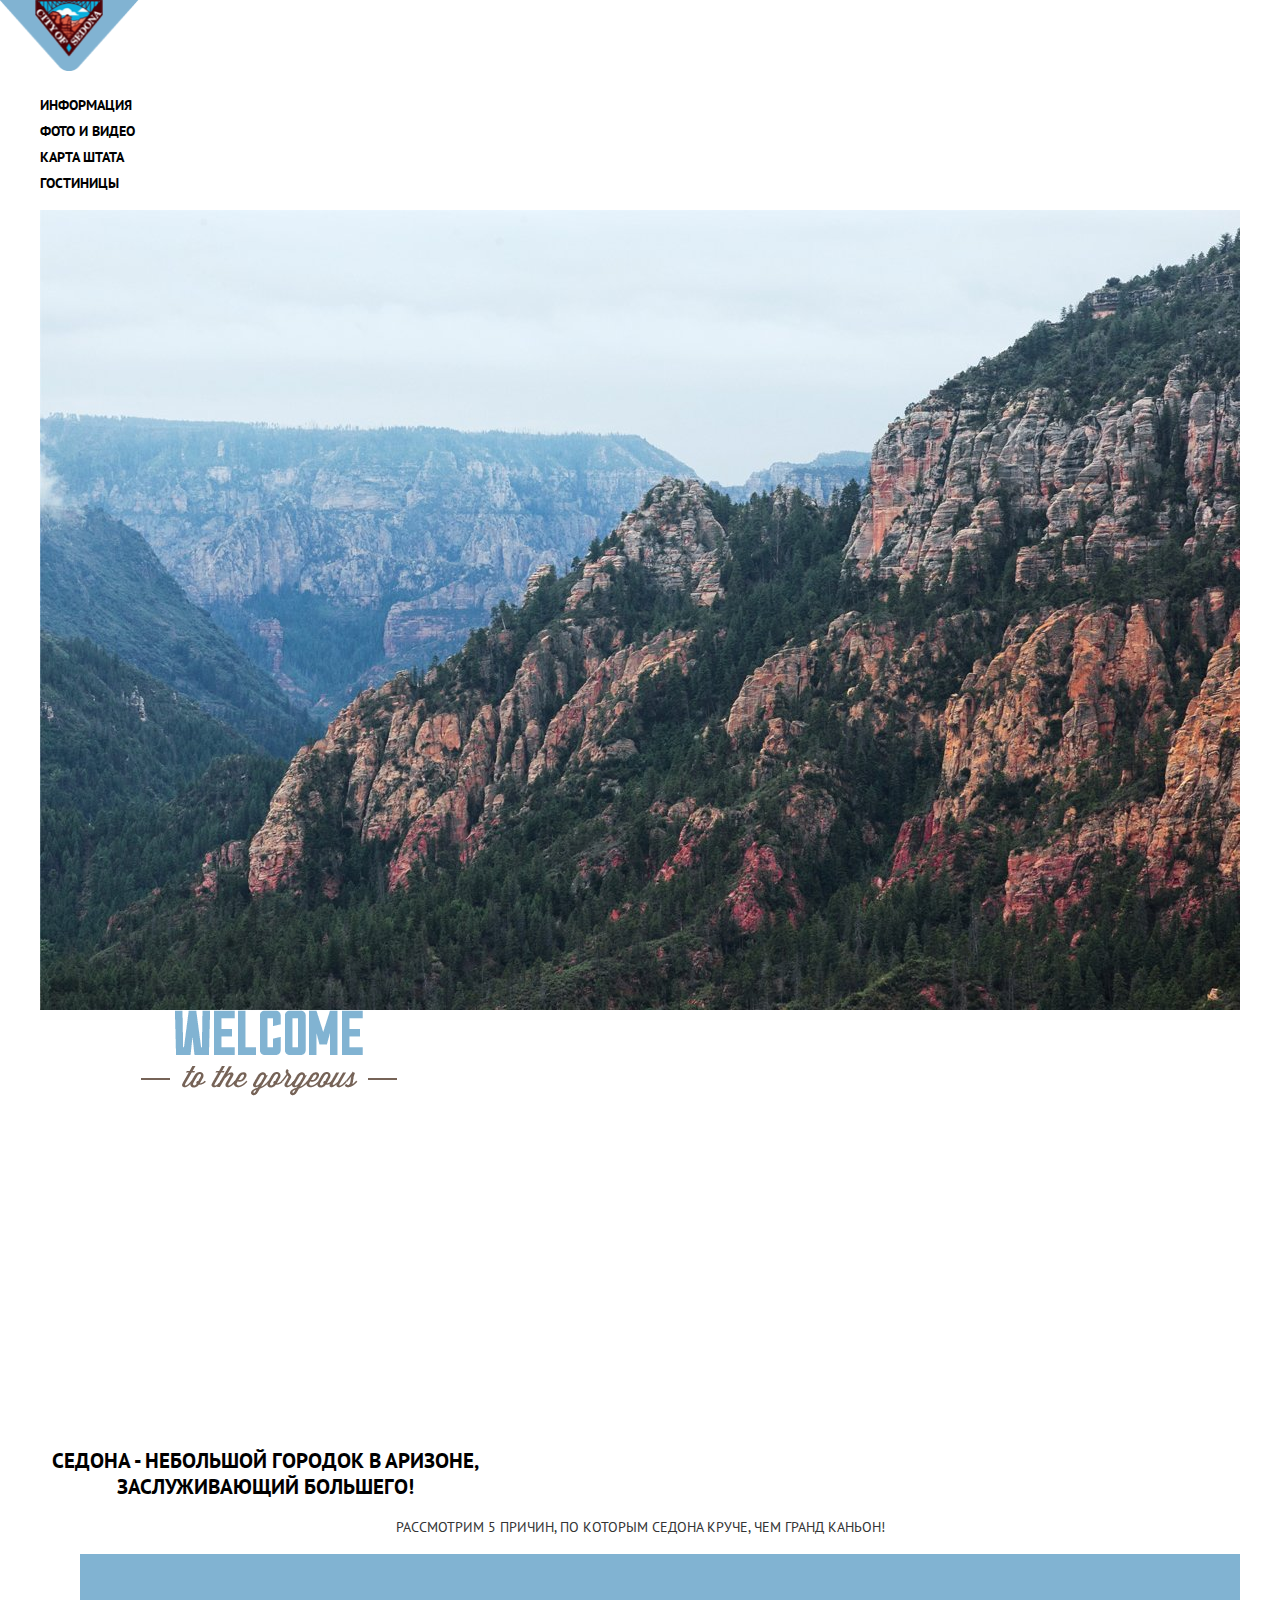
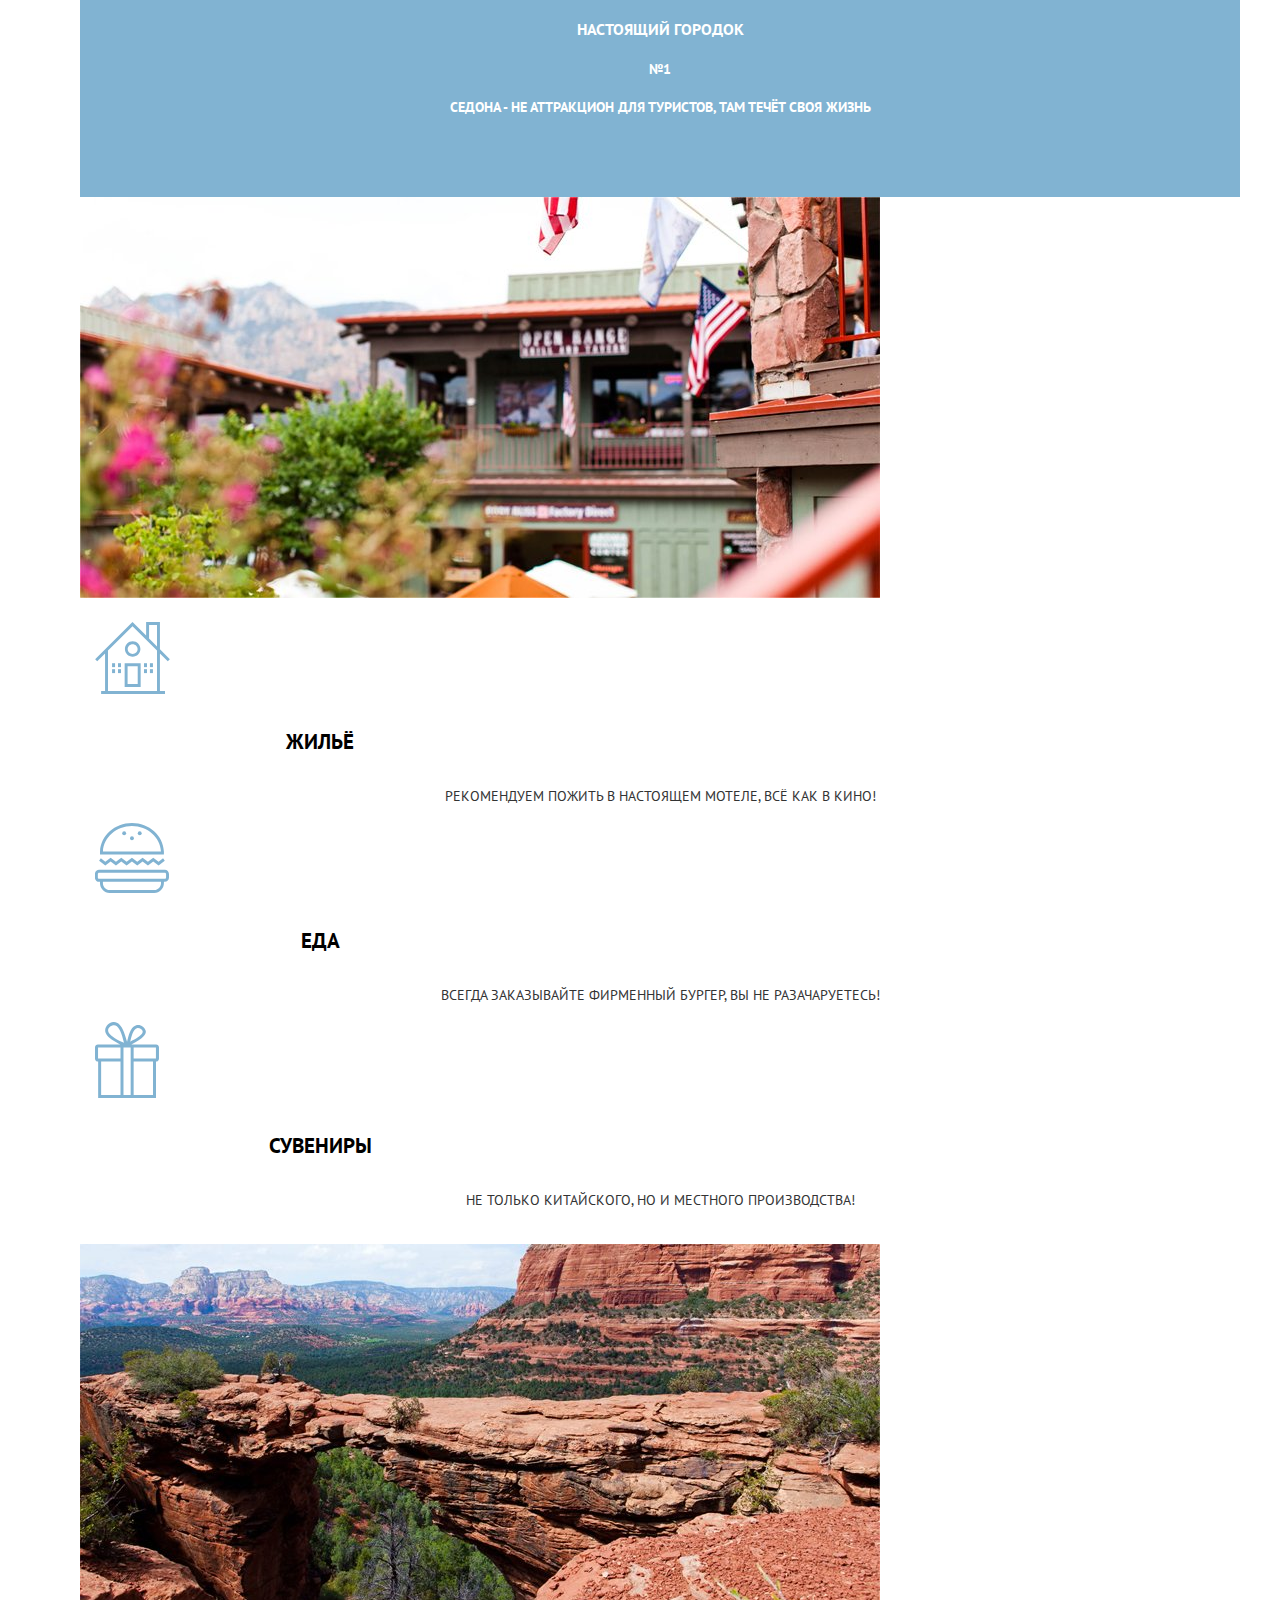
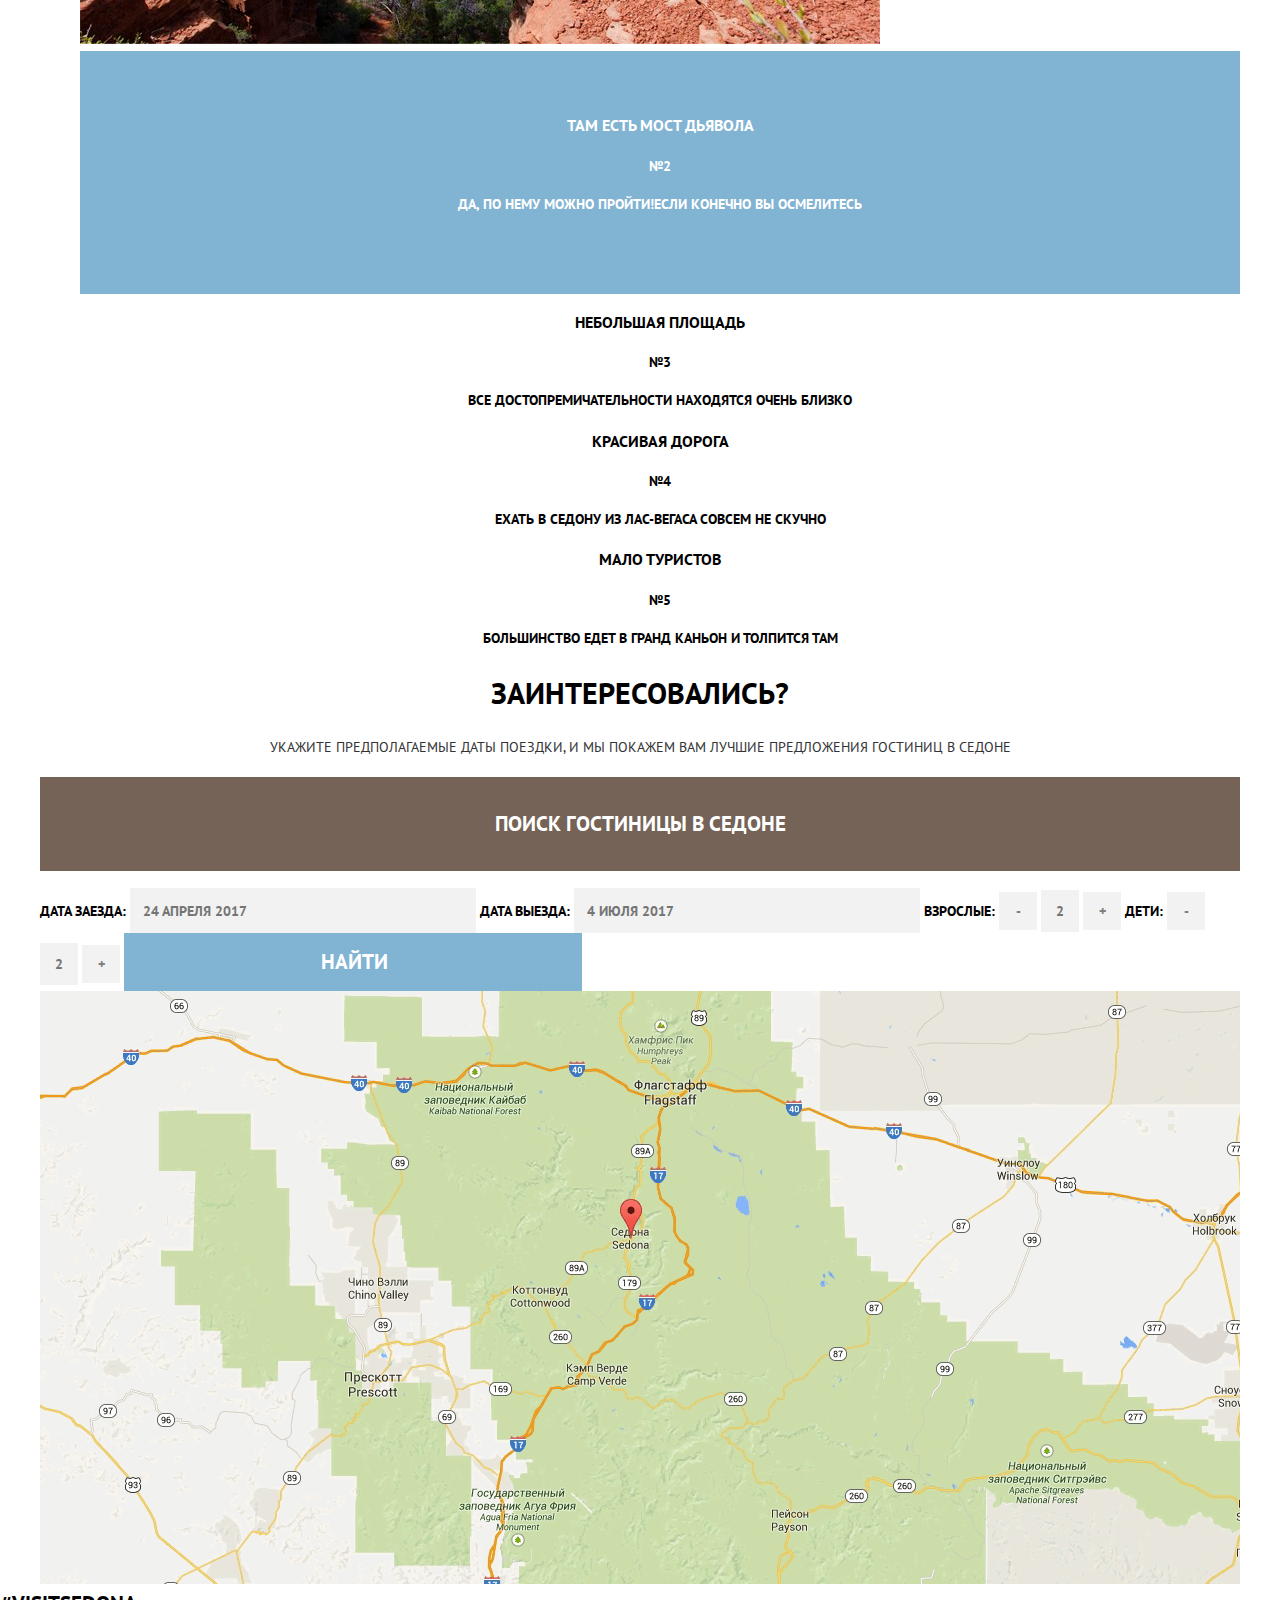
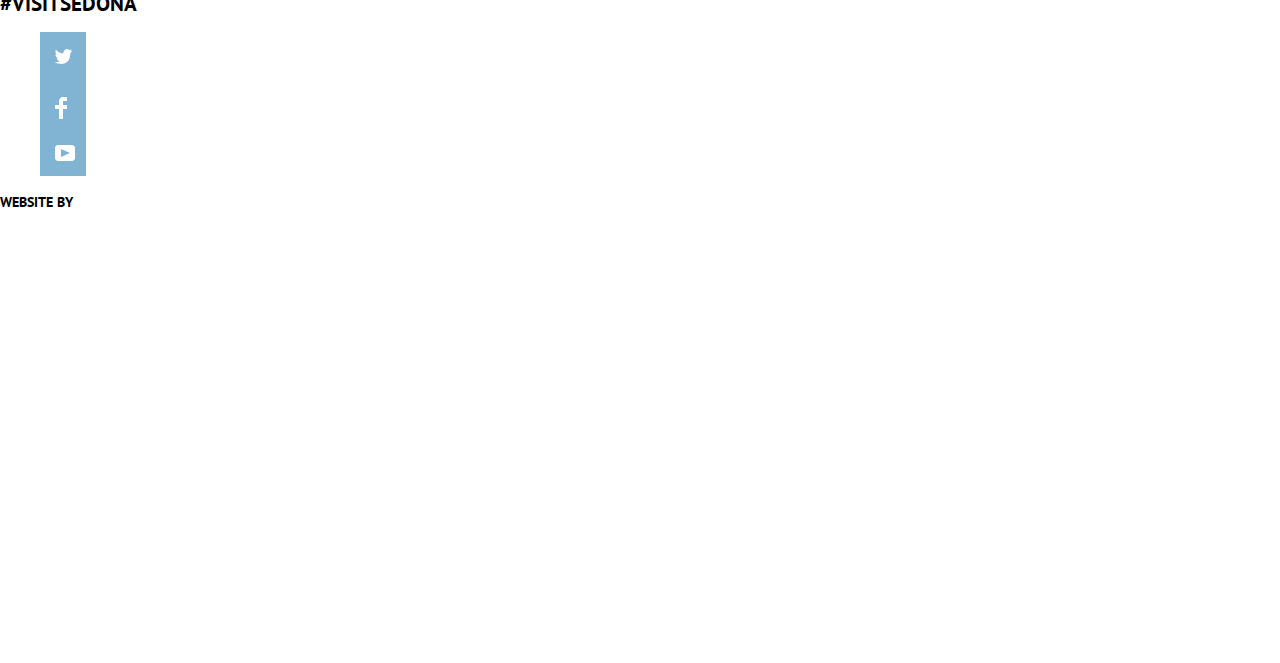
==== commit c92aa28a: "Закончена стилизация" ====
--- a/index.html
+++ b/index.html
@@ -15,7 +15,7 @@
     <header class="main-header">
         <nav class="main-navigation">
             <a class="main-header-logo">
-                <img src="img/sedona-logo.png" width="100" height="50" alt="Логоти сайта Седона">
+                <img src="img/sedona-logo.png" width="139px" height="71px" alt="Логоти сайта Седона">
             </a>
             <ul class="site-navigation">
                 <li><a class="site-link" href="info.html">Информация</a></li>
@@ -30,7 +30,7 @@
         <!--Приветствие-->
         <div class="welcome">
             <!--картинки обернутся в bg-->
-            <img src="img/showcase-bg.jpg">
+            <div class="bc-photo-1"></div>
             <img src="img/welcome.png">
             <img src="img/showcase-shape.png">
             <h1 class="about">Седона - небольшой городок в Аризоне, заслуживающий большего!</h1>
@@ -38,7 +38,7 @@
         <!--Преимущества-->
         <section class="advantage">
             <span class="advantage-title">Рассмотрим 5 причин, по которым Седона круче, чем Гранд Каньон!</span>
-            <ol>
+            <ol class="advantege-list">
                 <li>
                     <!--как определить размеры изображений-->
                     <div class="advantege-wrapper">
@@ -48,87 +48,106 @@
                     </div>
                     <img src="img/sedona-photo1.jpg" alt="Фотография города Седона">
                     <!--Жильё, еда, сувениры-->
-                    <ul>
+                    <ul class="icon">
                         <li>
                             <img src="img/house-icon.svg">
-                            <h4>Жильё</h4>
-                            <p>Рекомендуем пожить в настоящем мотеле, всё как в кино!</p>
+                            <h4 class="advantage-main">Жильё</h4>
+                            <p class="other">Рекомендуем пожить в настоящем мотеле, всё как в кино!</p>
                         </li>
                         <li>
                             <img src="img/burger-icon.svg">
-                            <h4>Еда</h4>
-                            <p>Всегда заказывайте фирменный бургер, вы не разачаруетесь!</p>
+                            <h4 class="advantage-main">Еда</h4>
+                            <p class="other">Всегда заказывайте фирменный бургер, вы не разачаруетесь!</p>
                         </li>
                         <li>
                             <img src="img/gift-icon.svg">
-                            <h4>Сувениры</h4>
-                            <p>Не только китайского, но и местного производства!</p>
+                            <h4 class="advantage-main">Сувениры</h4>
+                            <p class="other">Не только китайского, но и местного производства!</p>
                         </li>
                     </ul>
                 </li>
 
                 <li>
-                    <!--div-->
                     <img src="img/sedona-photo2.jpg" alt="Фотография города Седона">
+                    <div class="advantege-wrapper">
                     <h3>Там есть мост Дьявола</h3>
                     <p>№2</p>
                     <p>Да, по нему можно пройти!Если конечно вы осмелитесь</p>
+                    </div>
                 </li>
 
                 <li>
+                    <div class="wrapper">
                     <h3>Небольшая площадь</h3>
                     <p>№3</p>
                     <p>Все достопремичательности находятся очень близко</p>
+                    </div>
                 </li>
 
                 <li>
+                    <div class="wrapper">
                     <h3>Красивая дорога</h3>
                     <p>№4</p>
                     <p>Ехать в Седону из Лас-Вегаса совсем не скучно</p>
+                    </div>
                 </li>
 
                 <li>
+                    <div class="wrapper">
                     <h3>Мало туристов</h3>
                     <p>№5</p>
                     <p>Большинство едет в Гранд Каньон и толпится там</p>
+                    </div>
                 </li>
             </ol>
         </section>
         <!--Интерес-->
         <section class="hotel-search">
             <div>
-                <h2>Заинтересовались?</h2>
-                <p>Укажите предполагаемые даты поездки, и мы покажем вам лучшие предложения гостиниц в Седоне</p>
-                <img src="img/map.png">
+                <h2 class="form-name">Заинтересовались?</h2>
+                <p class="search">Укажите предполагаемые даты поездки, и мы покажем вам лучшие предложения гостиниц в Седоне</p>
+                
             </div>
-            <h2>Поиск гостиницы в Седоне</h2>
+            <h2 class="search-title">Поиск гостиницы в Седоне</h2>
             <form class="found" action="https://echo.htmlacademy.ru" method="post">
-                <label for="ad">
+                <label class="input-label" for="ad">
                     Дата заезда:
-                    <input type="text" name="arrival-date" value="" placeholder="24 Апреля 2017" id="ad">
+                    <input class="input" type="text" name="arrival-date" value="" placeholder="24 Апреля 2017" id="ad">
                 </label>
-                <label for="dd">
+                <label class="input-label" for="dd">
                     Дата выезда:
-                    <input type="text" name="date-departure" value="" placeholder="4 июля 2017" id="dd">
+                    <input class="input" type="text" name="date-departure" value="" placeholder="4 июля 2017" id="dd">
                 </label>
-                <button>Найти</button>
+                <label class="number number-adult">
+                    Взрослые:
+                    <button class="stepper-button" type="button">-</button>
+                    <input class="input input-short" type="text" name="adult" placeholder="2">
+                    <button class="stepper-button" type="button">+</button>
+                </label>
+                <label class="number number-child">
+                    Дети:
+                    <button class="stepper-button" type="button">-</button>
+                    <input class="input input-short" type="text" name="child" placeholder="2">
+                    <button class="stepper-button" type="button">+</button>
+                </label>
+                <button class="search-button">Найти</button>
             </form>
+            <img src="img/map.png">
         </section>
     </main>
 
-    <footer class="main-footer">
+    <footer>
         <span class="teg">#VisitSedona</span>
         <div class="social">
             <ul class="social-button">
-                <li class="Twitter">
-                    <!--Хочу добавить атрибут target. Что указывать в кавычках?-->
-                    <a href="https://twitter.com/"><img src="img/twitter-icon.svg" alt="Twitter"></a>
+                <li class="twitter">
+                    <a href="https://twitter.com/"><img class="icon" src="img/twitter-icon.svg" alt="Twitter"></a>
                 </li>
-                <li class="Facebook">
-                    <a href="https://ru-ru.facebook.com/"><img src="img/fb-icon.svg" alt="Facebook"></a>
+                <li class="facebook">
+                    <a href="https://ru-ru.facebook.com/"><img class="icon" src="img/fb-icon.svg" alt="Facebook"></a>
                 </li>
-                <li class="YouTube">
-                    <a href="https://www.youtube.com/"><img src="img/youtube-icon.svg" alt="YouTube"></a>
+                <li class="youtube">
+                    <a href="https://www.youtube.com/"><img class="icon" src="img/youtube-icon.svg" alt="YouTube"></a>
                 </li>
             </ul>
         </div>
--- a/style.css
+++ b/style.css
@@ -1,3 +1,6 @@
+html { box-sizing: border-box; }
+*, *::before, *::after { box-sizing: inherit; }
+
 body {
   margin: 0;
   padding: 0;
@@ -13,8 +16,8 @@
 }
 
 .container {
-    width: 1200px;
-    margin: 0 auto;
+  width: 1200px;
+  margin: 0 auto;
 }
 
 .main-navigation {
@@ -36,6 +39,12 @@
   text-decoration: none;
 }
 
+.bc-photo-1 {
+  background-image: url(img/showcase-bg.jpg);
+  width: 1200px;
+  height: 800px;
+}
+
 .about {
   font-family: "PT Sans", Arial, sans-serif;
   font-size: 21px;
@@ -57,8 +66,424 @@
 }
 
 .advantege-wrapper {
-    background-color: #81b3d2;
-    padding: 46px 60px 64px;
-    color: white;
-    text-align: center;
-}
+  background-color: #81b3d2;
+  padding: 46px 60px 64px;
+  color: white;
+  text-align: center;
+}
+
+.advantege-list {
+  list-style: none;
+}
+
+.icon {
+  list-style: none;
+}
+
+.other {
+  font-family: "PT Sans", Arial, sans-serif;
+  font-size: 14px;
+  font-weight: normal;
+  line-height: 1.86;
+  text-align: center;
+  color: #333333;
+}
+
+.advantage-main {
+  font-family: "PT Sans", Arial, sans-serif;
+  font-size: 21px;
+  font-weight: bold;
+  line-height: 1.24;
+  text-align: center;
+  color: #000000;
+  width: 450px;
+}
+
+.wrapper {
+  color: black;
+  text-align: center;
+  font-family: "PT Sans", Arial, sans-serif;
+  font-size: 14px;
+}
+
+.form-name {
+  font-family: "PT Sans", Arial, sans-serif;
+  font-size: 30px;
+  font-weight: bold;
+  line-height: 1.2;
+  color: #000000;
+  text-align: center;
+}
+
+.search {
+  font-family: "PT Sans", Arial, sans-serif;
+  font-size: 14px;
+  font-weight: normal;
+  font-style: normal;
+  line-height: 1.71;
+  text-align: center;
+  color: #333333;
+}
+
+.search-title {
+  font-family: "PT Sans", Arial, sans-serif;
+  font-size: 21px;
+  font-weight: bold;
+  line-height: 1.24;
+  letter-spacing: normal;
+  text-align: center;
+  color: #ffffff;
+  padding: 34px 5px;
+  background-color: #766357;
+  min-width: 568px;
+}
+
+.input-label {
+  cursor: pointer;
+}
+
+.input {
+  background-color: #f2f2f2;
+  border: none;
+  text-transform: uppercase;
+  padding: 14px 13px 13px;
+  width: 346px;
+  font-weight: bold;
+  color: #333333;
+  font-size: 14px;
+  line-height: 1;
+}
+
+.input:hover {
+  border: 3px solid #e5e5e5;
+  text-transform: uppercase;
+  padding: 14px 13px 13px;
+  width: 346px;
+  font-weight: bold;
+  color: #333333;
+  font-size: 14px;
+  line-height: 1;
+}
+
+.input:focus {
+  background-color: #ebebeb;
+  border: none;
+  text-transform: uppercase;
+  padding: 14px 13px 13px;
+  width: 346px;
+  font-weight: bold;
+  color: #333333;
+  font-size: 14px;
+  line-height: 1;
+}
+
+.input-short {
+  width: 38px;
+  padding: 12px 3px;
+  text-align: center;
+}
+
+.search-button{
+  background-color: #81b3d2;
+  color: #ffffff;
+  border: none;
+  font-size: 21px;
+  font-weight: bold;
+  text-align: center;
+  font-family: "PT Sans", Arial, sans-serif;
+  text-transform: uppercase;
+  cursor: pointer;
+  width: 458px;
+  height: 58px;
+  padding: 17px 197px 22px;
+}
+.search-button:focus,
+.search-button:hover {
+  background-color: #669ec0;
+  color: #ffffff;
+  border: none;
+  font-size: 21px;
+  font-weight: bold;
+  text-align: center;
+  font-family: "PT Sans", Arial, sans-serif;
+  text-transform: uppercase;
+  cursor: pointer;
+  width: 458px;
+  height: 58px;
+  padding: 17px 197px 22px;
+}
+
+.search-button:active {
+  background-color: #5496bd;
+  color: #88b6d1;
+  border: none;
+  font-size: 21px;
+  font-weight: bold;
+  text-align: center;
+  font-family: "PT Sans", Arial, sans-serif;
+  text-transform: uppercase;
+  cursor: pointer;
+  width: 458px;
+  height: 58px;
+  padding: 17px 197px 22px;
+}
+
+.stepper-button {
+  background-color: #f2f2f2;
+  width: 38px;
+  text-align: center;
+  border: none;
+  font-size: 14px;
+  line-height: 1;
+  padding: 12px 3px;
+  font-weight: bold;
+  font-family: "PT Sans", Arial, sans-serif;
+  color: gray;
+}
+
+.teg {
+  font-family: "PT Sans", Arial, sans-serif;
+  font-size: 21px;
+  font-weight: bold;
+  font-stretch: normal;
+  font-style: normal;
+  line-height: 1.24;
+  letter-spacing: normal;
+  text-align: center;
+  color: #000000;
+}
+
+.main-filters {
+  background-image: url(img/form-bg.jpg);
+  background-repeat: no-repeat;
+  color: #ffffff;
+}
+
+.visually-hidden {
+  position: absolute;
+  clip: rect(0 0 0 0);
+}
+
+/*footer*/
+.social-button {
+  list-style: none;
+}
+
+.twitter {
+  background-color: #81b3d2;
+  width: 46px;
+  height: 48px;
+}
+
+.twitter:hover,
+.twitter:focus {
+  background-color: #669ec0;
+  width: 46px;
+  height: 48px;
+}
+
+.twitter:active {
+  background-color: #5496bd;
+  width: 46px;
+  height: 48px;
+}
+
+.facebook {
+  background-color: #81b3d2;
+  width: 46px;
+  height: 48px;
+}
+
+.facebook:hover,
+.facebook:focus {
+  background-color: #669ec0;
+  width: 46px;
+  height: 48px;
+}
+
+.facebook:active {
+  background-color: #5496bd;
+  width: 46px;
+  height: 48px;
+}
+
+.youtube {
+  background-color: #81b3d2;
+  width: 46px;
+  height: 48px;
+}
+
+.youtube:hover,
+.youtube:focus {
+  background-color: #669ec0;
+  width: 46px;
+  height: 48px;
+}
+
+.youtube:active {
+  background-color: #5496bd;
+  width: 46px;
+  height: 48px;
+}
+
+.icon {
+  padding: 17px 15px;
+}
+
+/*стилизация hotels*/
+/*стилизация hotel-1*/
+.result-item {
+  list-style: none;
+}
+.hotel-1,
+.hotel-2,
+.hotel-3 {
+  font-family: "PT Sans", Arial, sans-serif;
+  font-size: 21px;
+  font-weight: bold;
+  font-stretch: normal;
+  font-style: normal;
+  line-height: 1.24;
+  letter-spacing: normal;
+  text-align: left;
+  color: #000000;
+}
+
+.cost {
+  font-family: "PT Sans", Arial, sans-serif;
+  font-size: 14px;
+  font-weight: normal;
+  font-stretch: normal;
+  font-style: normal;
+  line-height: 1.5;
+  text-align: left;
+  color: #333333;
+}
+
+.more-details {
+  width: 110px;
+  font-family: "PT Sans", Arial, sans-serif;
+  font-size: 14px;
+  font-weight: bold;
+  font-stretch: normal;
+  font-style: normal;
+  line-height: 1.5;
+  letter-spacing: normal;
+  text-align: left;
+  color: #ffffff;
+  background-color: #81b3d2;
+  border: none;
+  text-transform: uppercase;
+  padding-top: 8px;
+  padding-right: 17px;
+  padding-bottom: 8px;
+  padding-left: 17px;
+  cursor: pointer;
+}
+
+.more-details:hover,
+.more-details:focus{
+  width: 110px;
+  font-family: "PT Sans", Arial, sans-serif;
+  font-size: 14px;
+  font-weight: bold;
+  font-stretch: normal;
+  font-style: normal;
+  line-height: 1.5;
+  letter-spacing: normal;
+  text-align: left;
+  color: #ffffff;
+  background-color: #669ec0;
+  border: none;
+  text-transform: uppercase;
+  padding-top: 8px;
+  padding-right: 17px;
+  padding-bottom: 8px;
+  padding-left: 17px;
+  cursor: pointer;
+}
+
+.more-details:active{
+  width: 110px;
+  font-family: "PT Sans", Arial, sans-serif;
+  font-size: 14px;
+  font-weight: bold;
+  font-stretch: normal;
+  font-style: normal;
+  line-height: 1.5;
+  letter-spacing: normal;
+  text-align: left;
+  color: #88b6d1;
+  background-color: #5496bd;
+  border: none;
+  text-transform: uppercase;
+  padding-top: 8px;
+  padding-right: 17px;
+  padding-bottom: 8px;
+  padding-left: 17px;
+  cursor: pointer;
+}
+
+.book {
+  width: 142px;
+  font-family: "PT Sans", Arial, sans-serif;
+  font-size: 14px;
+  font-weight: bold;
+  font-stretch: normal;
+  font-style: normal;
+  line-height: 1.5;
+  letter-spacing: normal;
+  text-align: left;
+  color: #ffffff;
+  background-color: #766357;;
+  border: none;
+  text-transform: uppercase;
+  padding-top: 8px;
+  padding-right: 17px;
+  padding-bottom: 8px;
+  padding-left: 17px;
+  cursor: pointer;
+}
+
+.book:focus,
+.book:hover {
+  width: 142px;
+  font-family: "PT Sans", Arial, sans-serif;
+  font-size: 14px;
+  font-weight: bold;
+  font-stretch: normal;
+  font-style: normal;
+  line-height: 1.5;
+  letter-spacing: normal;
+  text-align: left;
+  color: #ffffff;
+  background-color: #604e43;
+  border: none;
+  text-transform: uppercase;
+  padding-top: 8px;
+  padding-right: 17px;
+  padding-bottom: 8px;
+  padding-left: 17px;
+  cursor: pointer;
+}
+
+.book:active {
+  width: 142px;
+  font-family: "PT Sans", Arial, sans-serif;
+  font-size: 14px;
+  font-weight: bold;
+  font-stretch: normal;
+  font-style: normal;
+  line-height: 1.5;
+  letter-spacing: normal;
+  text-align: left;
+  color: #857871;
+  background-color: #503e33;
+  border: none;
+  text-transform: uppercase;
+  padding-top: 8px;
+  padding-right: 17px;
+  padding-bottom: 8px;
+  padding-left: 17px;
+  cursor: pointer;
+}